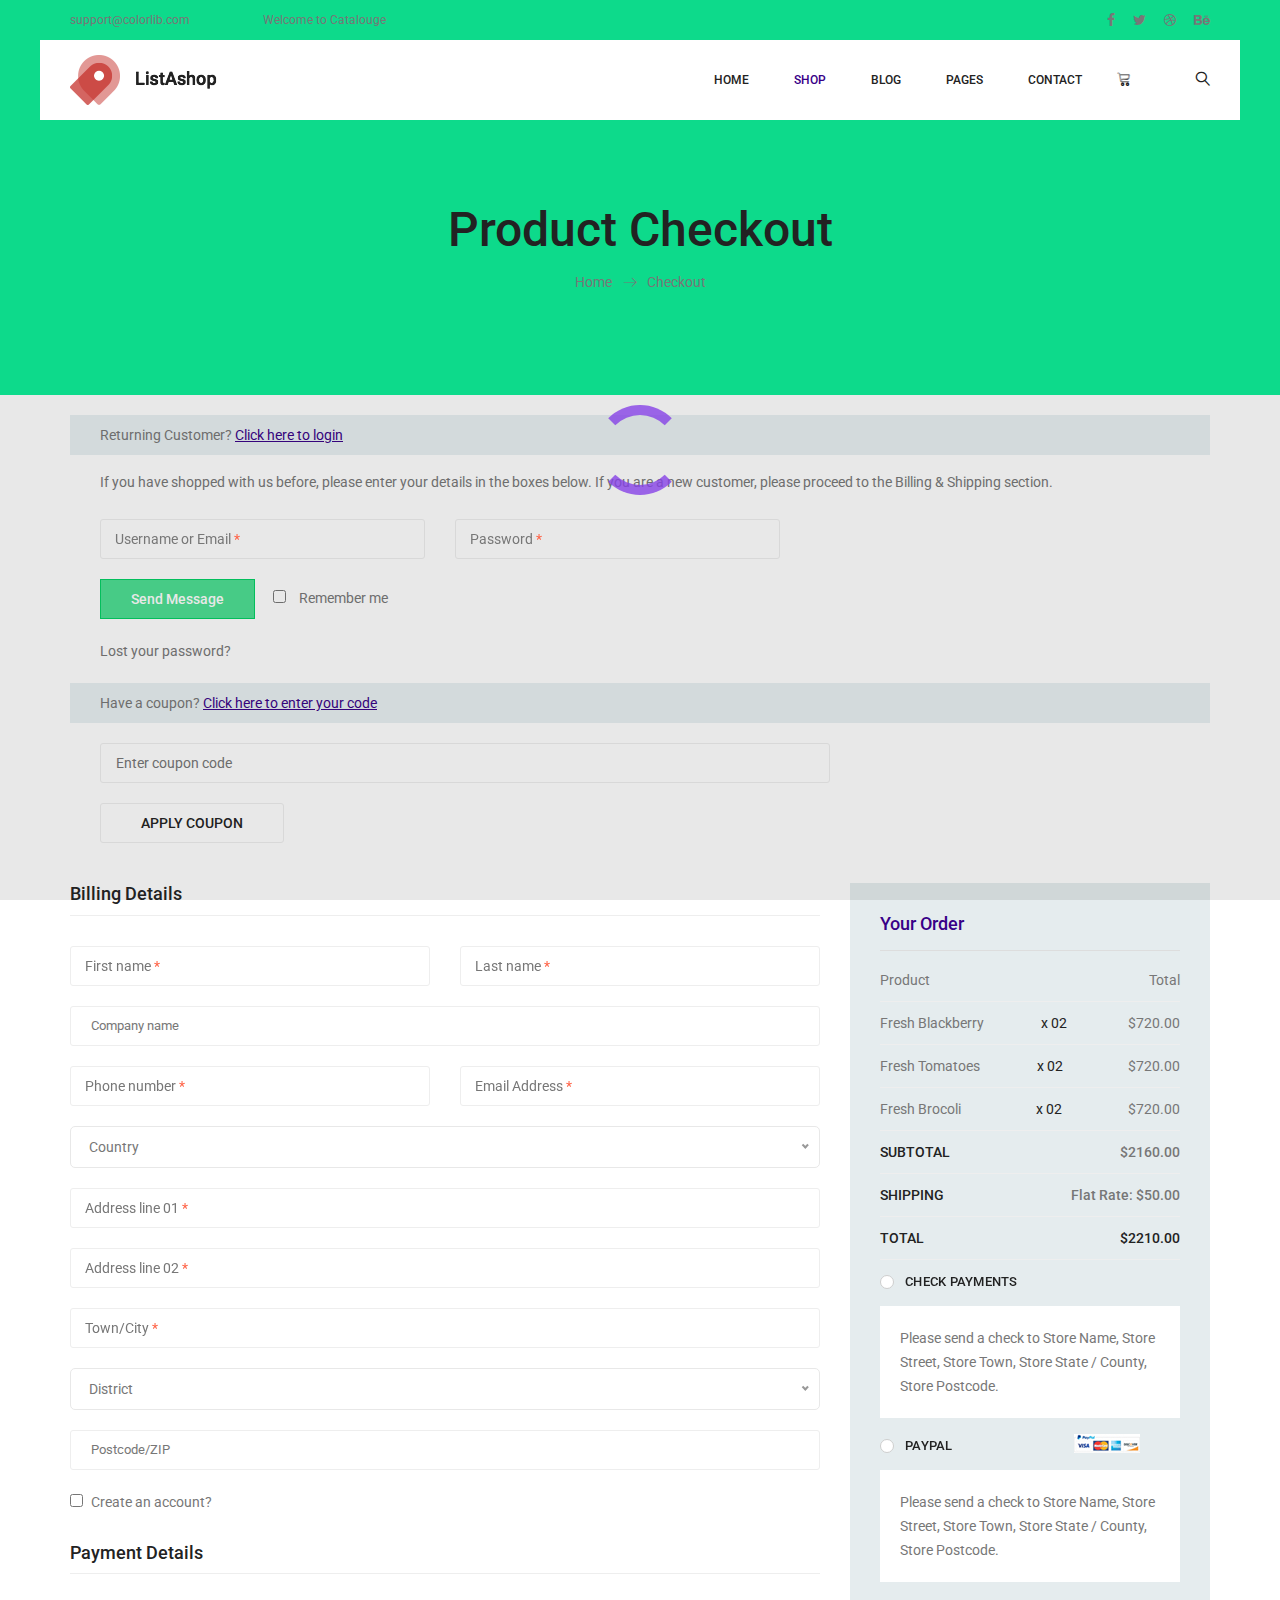
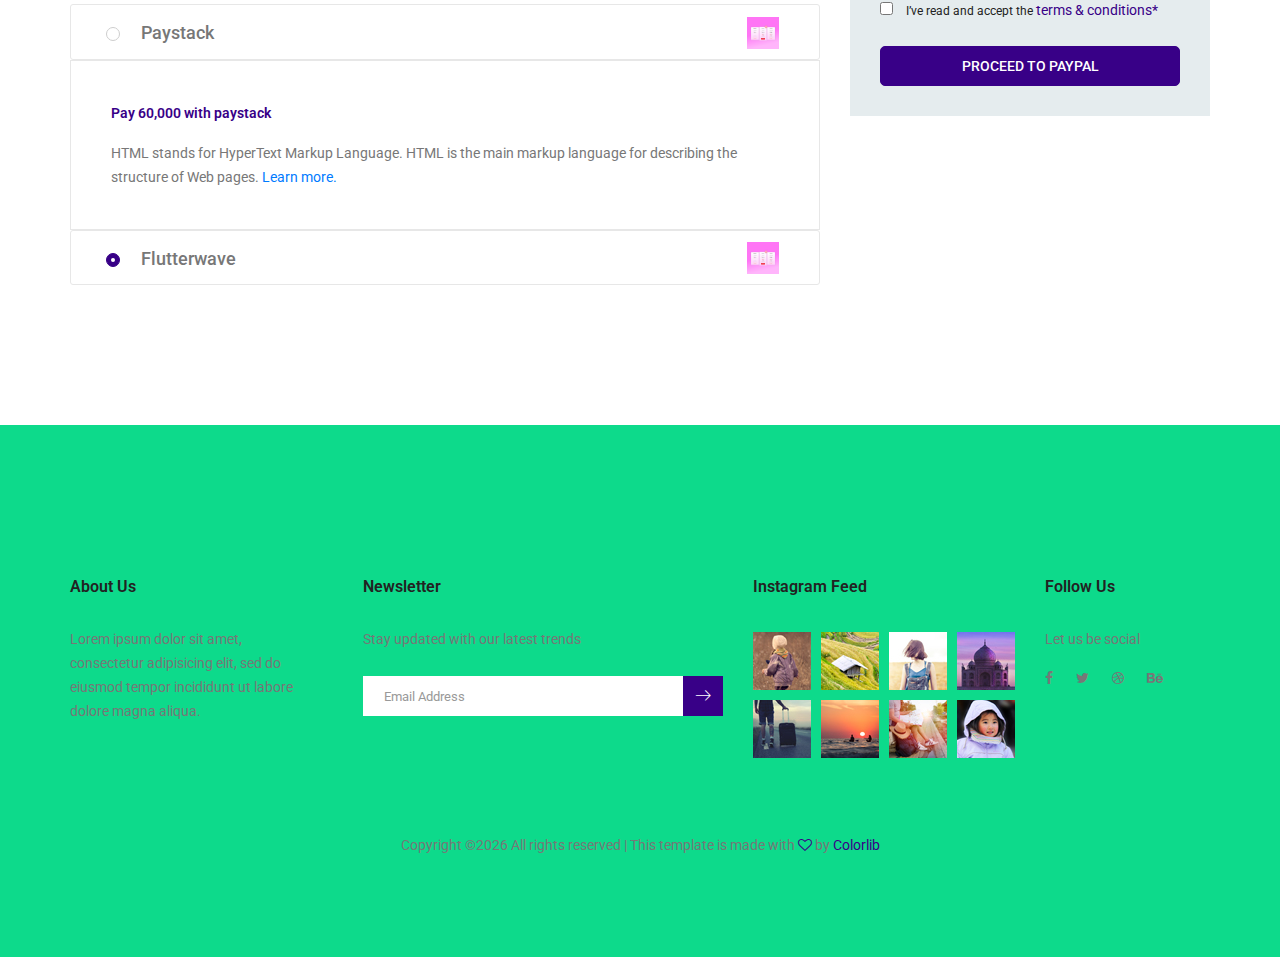
==== checkout.html @ 0b6298f5 "First commit" ====
<!doctype html>
<html lang="en">
    <head>
        <!-- Required meta tags -->
        <meta charset="utf-8">
        <meta name="viewport" content="width=device-width, initial-scale=1, shrink-to-fit=no">
        <link rel="icon" href="img/favicon.png" type="image/png">
        <title>ListAshop</title>
        <!-- Bootstrap CSS -->
        <link rel="stylesheet" href="css/bootstrap.css">
        <link rel="stylesheet" href="vendors/linericon/style.css">
        <link rel="stylesheet" href="css/font-awesome.min.css">
        <link rel="stylesheet" href="vendors/owl-carousel/owl.carousel.min.css">
        <link rel="stylesheet" href="vendors/lightbox/simpleLightbox.css">
        <link rel="stylesheet" href="vendors/nice-select/css/nice-select.css">
        <link rel="stylesheet" href="vendors/animate-css/animate.css">
        <link rel="stylesheet" href="vendors/jquery-ui/jquery-ui.css"> 
        <!-- main css -->
        <link rel="stylesheet" href="css/style.css">
		<link rel="stylesheet" href="css/responsive.css">
		<link rel="stylesheet" href="css/custom.css">
		<link rel="stylesheet" href="css/ring.css">
    </head>
    <body>
        
        <!--================Header Menu Area =================-->
        <header class="header_area">
           	<div class="top_menu row m0">
           		<div class="container">
					<div class="float-left">
						<a href="mailto:support@colorlib.com">support@colorlib.com</a>
						<a href="#">Welcome to Catalouge</a>
					</div>
					<div class="float-right">
						<ul class="header_social">
							<li><a href="#"><i class="fa fa-facebook"></i></a></li>
							<li><a href="#"><i class="fa fa-twitter"></i></a></li>
							<li><a href="#"><i class="fa fa-dribbble"></i></a></li>
							<li><a href="#"><i class="fa fa-behance"></i></a></li>
						</ul>
					</div>
           		</div>	
           	</div>	
            <div class="main_menu">
            	<nav class="navbar navbar-expand-lg navbar-light main_box">
					<div class="container">
						<!-- Brand and toggle get grouped for better mobile display -->
						<a class="navbar-brand logo_h" href="index.html"><img src="img/logo.png" alt=""></a>
						<button class="navbar-toggler" type="button" data-toggle="collapse" data-target="#navbarSupportedContent" aria-controls="navbarSupportedContent" aria-expanded="false" aria-label="Toggle navigation">
							<span class="icon-bar"></span>
							<span class="icon-bar"></span>
							<span class="icon-bar"></span>
						</button>
						<!-- Collect the nav links, forms, and other content for toggling -->
						<div class="collapse navbar-collapse offset" id="navbarSupportedContent">
							<ul class="nav navbar-nav menu_nav ml-auto">
								<li class="nav-item"><a class="nav-link" href="index.html">Home</a></li> 
								<li class="nav-item submenu dropdown active">
									<a href="#" class="nav-link dropdown-toggle" data-toggle="dropdown" role="button" aria-haspopup="true" aria-expanded="false">Shop</a>
									<ul class="dropdown-menu">
										<li class="nav-item"><a class="nav-link" href="category.html">Shop Category</a>
										<li class="nav-item"><a class="nav-link" href="single-product.html">Product Details</a>
										<li class="nav-item"><a class="nav-link" href="checkout.html">Product Checkout</a>
										<li class="nav-item"><a class="nav-link" href="cart.html">Shopping Cart</a></li>
										<li class="nav-item"><a class="nav-link" href="confirmation.html">Confirmation</a></li>
									</ul>
								</li> 
								<li class="nav-item submenu dropdown">
									<a href="#" class="nav-link dropdown-toggle" data-toggle="dropdown" role="button" aria-haspopup="true" aria-expanded="false">Blog</a>
									<ul class="dropdown-menu">
										<li class="nav-item"><a class="nav-link" href="blog.html">Blog</a></li>
										<li class="nav-item"><a class="nav-link" href="single-blog.html">Blog Details</a></li>
									</ul>
								</li> 
								<li class="nav-item submenu dropdown">
									<a href="#" class="nav-link dropdown-toggle" data-toggle="dropdown" role="button" aria-haspopup="true" aria-expanded="false">Pages</a>
									<ul class="dropdown-menu">
										<li class="nav-item"><a class="nav-link" href="login.html">Login</a>
										<li class="nav-item"><a class="nav-link" href="tracking.html">Tracking</a>
										<li class="nav-item"><a class="nav-link" href="elements.html">Elements</a></li>
									</ul>
								</li> 
								<li class="nav-item"><a class="nav-link" href="contact.html">Contact</a></li>
							</ul>
							<ul class="nav navbar-nav navbar-right">
								<li class="nav-item"><a href="#" class="cart"><i class="lnr lnr lnr-cart"></i></a></li>
								<li class="nav-item"><a href="#" class="search"><i class="lnr lnr-magnifier"></i></a></li>
							</ul>
						</div> 
					</div>
            	</nav>
            </div>
        </header>
        <!--================Header Menu Area =================-->
        
        <!--================Home Banner Area =================-->
        <section class="banner_area banner_edit">
            <div class="banner_inner d-flex align-items-center">
				<div class="container">
					<div class="banner_content text-center">
						<h2>Product Checkout</h2>
						<div class="page_link">
							<a href="index.html">Home</a>
							<a href="checkout.html">Checkout</a>
						</div>
					</div>
				</div>
            </div>
        </section>
        <!--================End Home Banner Area =================-->
        
        <!--================Checkout Area =================-->
        <section class="checkout_area p_120">
        	<div class="container">
        		<div class="returning_customer">
        			<div class="check_title">
        				<h2>Returning Customer? <a href="#">Click here to login</a></h2>
        			</div>
        			<p>If you have shopped with us before, please enter your details in the boxes below. If you are a new customer, please proceed to the Billing & Shipping section.</p>
        			<form class="row contact_form" action="#" method="post" novalidate="novalidate">
						<div class="col-md-6 form-group p_star">
							<input type="text" class="form-control" id="name" name="name">
							<span class="placeholder" data-placeholder="Username or Email"></span>
						</div>
						<div class="col-md-6 form-group p_star">
							<input type="password" class="form-control" id="password" name="password">
							<span class="placeholder" data-placeholder="Password"></span>
						</div>
						<div class="col-md-12 form-group">
							<button type="submit" value="submit" class="btn submit_btn">Send Message</button>
							<div class="creat_account">
								<input type="checkbox" id="f-option" name="selector">
								<label for="f-option">Remember me</label>
							</div>
							<a class="lost_pass" href="#">Lost your password?</a>
						</div>
					</form>
        		</div>
        		<div class="cupon_area">
        			<div class="check_title">
        				<h2>Have a coupon? <a href="#">Click here to enter your code</a></h2>
        			</div>
        			<input type="text" placeholder="Enter coupon code">
        			<a class="tp_btn" href="#">Apply Coupon</a>
        		</div>
        		<div class="billing_details">
        			<div class="row">
        				<div class="col-lg-8">
        					<h3>Billing Details</h3>
        					<form class="row contact_form" action="#" method="post" novalidate="novalidate">
								<div class="col-md-6 form-group p_star">
									<input type="text" class="form-control" id="first" name="name">
									<span class="placeholder" data-placeholder="First name"></span>
								</div>
								<div class="col-md-6 form-group p_star">
									<input type="text" class="form-control" id="last" name="name">
									<span class="placeholder" data-placeholder="Last name"></span>
								</div>
								<div class="col-md-12 form-group">
									<input type="text" class="form-control" id="company" name="company" placeholder="Company name">
								</div>
								<div class="col-md-6 form-group p_star">
									<input type="text" class="form-control" id="number" name="number">
									<span class="placeholder" data-placeholder="Phone number"></span>
								</div>
								<div class="col-md-6 form-group p_star">
									<input type="text" class="form-control" id="email" name="compemailany">
									<span class="placeholder" data-placeholder="Email Address"></span>
								</div>
								<div class="col-md-12 form-group p_star">
									<select class="country_select">
										<option value="1">Country</option>
										<option value="2">Country</option>
										<option value="4">Country</option>
									</select>
								</div>
								<div class="col-md-12 form-group p_star">
									<input type="text" class="form-control" id="add1" name="add1">
									<span class="placeholder" data-placeholder="Address line 01"></span>
								</div>
								<div class="col-md-12 form-group p_star">
									<input type="text" class="form-control" id="add2" name="add2">
									<span class="placeholder" data-placeholder="Address line 02"></span>
								</div>
								<div class="col-md-12 form-group p_star">
									<input type="text" class="form-control" id="city" name="city">
									<span class="placeholder" data-placeholder="Town/City"></span>
								</div>
								<div class="col-md-12 form-group p_star">
									<select class="country_select">
										<option value="1">District</option>
										<option value="2">District</option>
										<option value="4">District</option>
									</select>
								</div>
								<div class="col-md-12 form-group">
									<input type="text" class="form-control" id="zip" name="zip" placeholder="Postcode/ZIP">
								</div>
								<div class="col-md-12 form-group">
									<div class="creat_account">
										<input type="checkbox" id="f-option2" name="selector">
										<label for="f-option2">Create an account?</label>
									</div>
								</div>

								<div class="col-md-12 form-group panel-group" id="accordion">
									<div class="panel panel-default">
										<h3>Payment Details</h3>
										<div class="panel-heading">
											<h4 class="panel-title payment_item radio-lab">
												<label for='pay1' style='width: 350px;' class="radion_btn">
													<input class="active radio-lab" type='radio' id='pay1' name='payoption' value='paystack' required />
													<span class="radio-lab">Paystack</span>
													<a data-toggle="collapse" data-parent="#accordion" href="#collapseOne"></a>
													<div class="check"></div>
												</label>
											</h4>
											<img src="img/payimage.png" alt="paystack logo" class="paylogo float-right">
										</div>
										<div id="collapseOne" class="panel-collapse collapse-show body-el">
											<div class="panel-body body-con">
												<p class="body-p">Pay 60,000 with paystack</p>
												<p>HTML stands for HyperText Markup Language. HTML is the main markup language for describing the structure of Web pages. <a href="http://www.tutorialrepublic.com/html-tutorial/" target="_blank">Learn more.</a></p>
											</div>
										</div>
									</div>
									<div class="panel panel-default">
										<div class="panel-heading">
											<h4 class="panel-title payment_item radio-lab">
												<label for='pay2' style='width: 350px;' class="radion_btn">
													<input type='radio' id='pay2' name='payoption' value='flutterwave' required checked/>
													<span class="radio-lab">Flutterwave</span>
													<a data-toggle="collapse" data-parent="#accordion" href="#collapseTwo"></a>
													<div class="check"></div>
												</label>
											</h4>
											<img src="img/payimage.png" alt="paystack logo" class="paylogo float-right">
										</div>
										<div id="collapseTwo" class="panel-collapse collapse body-el">
											<div class="panel-body body-con">
												<p class="body-p">Pay 60,000 with flutterwave</p>
												<p>Bootstrap is a powerful front-end framework for faster and easier web development. It is a collection of CSS and HTML conventions. <a href="http://www.tutorialrepublic.com/twitter-bootstrap-tutorial/" target="_blank">Learn more.</a></p>
											</div>
										</div>
									</div>
								</div>
							</form>
        				</div>
        				<div class="col-lg-4">
        					<div class="order_box">
        						<h2>Your Order</h2>
        						<ul class="list">
        							<li><a href="#">Product <span>Total</span></a></li>
        							<li><a href="#">Fresh Blackberry <span class="middle">x 02</span> <span class="last">$720.00</span></a></li>
        							<li><a href="#">Fresh Tomatoes <span class="middle">x 02</span> <span class="last">$720.00</span></a></li>
        							<li><a href="#">Fresh Brocoli <span class="middle">x 02</span> <span class="last">$720.00</span></a></li>
        						</ul>
        						<ul class="list list_2">
        							<li><a href="#">Subtotal <span>$2160.00</span></a></li>
        							<li><a href="#">Shipping <span>Flat rate: $50.00</span></a></li>
        							<li><a href="#">Total <span>$2210.00</span></a></li>
        						</ul>
        						<div class="payment_item">
        							<div class="radion_btn">
										<input type="radio" id="f-option5" name="selector">
										<label for="f-option5">Check payments</label>
										<div class="check"></div>
        							</div>
        							<p>Please send a check to Store Name, Store Street, Store Town, Store State / County, Store Postcode.</p>
        						</div>
        						<div class="payment_item active">
        							<div class="radion_btn">
										<input type="radio" id="f-option6" name="selector">
										<label for="f-option6">Paypal </label>
										<img src="img/product/single-product/card.jpg" alt="">
										<div class="check"></div>
        							</div>
        							<p>Please send a check to Store Name, Store Street, Store Town, Store State / County, Store Postcode.</p>
        						</div>
        						<div class="creat_account">
									<input type="checkbox" id="f-option4" name="selector">
									<label for="f-option4">I’ve read and accept the </label>
									<a href="#">terms & conditions*</a>
								</div>
       							<a class="main_btn" href="#">Proceed to Paypal</a>
        					</div>
        				</div>
        			</div>
        		</div>
        	</div>
        </section>
		<!--================End Checkout Area =================-->
		
		<!--================Start Loader Ring=================-->
		<div class="pre-loader">
			<div class="loader"></div>
		</div>
		<!--================End Loader Ring=================-->
        
        <!--================ start footer Area  =================-->	
        <footer class="footer-area banner_edit">
            <div class="container">
                <div class="row">
                    <div class="col-lg-3  col-md-6 col-sm-6">
                        <div class="single-footer-widget">
                            <h6 class="footer_title">About Us</h6>
                            <p>Lorem ipsum dolor sit amet, consectetur adipisicing elit, sed do eiusmod tempor incididunt ut labore dolore magna aliqua.</p>
                        </div>
                    </div>
                    <div class="col-lg-4 col-md-6 col-sm-6">
                        <div class="single-footer-widget">
                            <h6 class="footer_title">Newsletter</h6>
                            <p>Stay updated with our latest trends</p>		
                            <div id="mc_embed_signup">
                                <form target="_blank" action="https://spondonit.us12.list-manage.com/subscribe/post?u=1462626880ade1ac87bd9c93a&amp;id=92a4423d01" method="get" class="subscribe_form relative">
                                    <div class="input-group d-flex flex-row">
                                        <input name="EMAIL" placeholder="Email Address" onfocus="this.placeholder = ''" onblur="this.placeholder = 'Email Address '" required="" type="email">
                                        <button class="btn sub-btn"><span class="lnr lnr-arrow-right"></span></button>		
                                    </div>									
                                    <div class="mt-10 info"></div>
                                </form>
                            </div>
                        </div>
                    </div>
                    <div class="col-lg-3 col-md-6 col-sm-6">
                        <div class="single-footer-widget instafeed">
                            <h6 class="footer_title">Instagram Feed</h6>
                            <ul class="list instafeed d-flex flex-wrap">
                                <li><img src="img/instagram/Image-01.jpg" alt=""></li>
                                <li><img src="img/instagram/Image-02.jpg" alt=""></li>
                                <li><img src="img/instagram/Image-03.jpg" alt=""></li>
                                <li><img src="img/instagram/Image-04.jpg" alt=""></li>
                                <li><img src="img/instagram/Image-05.jpg" alt=""></li>
                                <li><img src="img/instagram/Image-06.jpg" alt=""></li>
                                <li><img src="img/instagram/Image-07.jpg" alt=""></li>
                                <li><img src="img/instagram/Image-08.jpg" alt=""></li>
                            </ul>
                        </div>
                    </div>	
                    <div class="col-lg-2 col-md-6 col-sm-6">
                        <div class="single-footer-widget f_social_wd">
                            <h6 class="footer_title">Follow Us</h6>
                            <p>Let us be social</p>
                            <div class="f_social">
                            	<a href="#"><i class="fa fa-facebook"></i></a>
								<a href="#"><i class="fa fa-twitter"></i></a>
								<a href="#"><i class="fa fa-dribbble"></i></a>
								<a href="#"><i class="fa fa-behance"></i></a>
                            </div>
                        </div>
                    </div>						
                </div>
                <div class="row footer-bottom d-flex justify-content-between align-items-center">
                    <p class="col-lg-12 footer-text text-center"><!-- Link back to Colorlib can't be removed. Template is licensed under CC BY 3.0. -->
Copyright &copy;<script>document.write(new Date().getFullYear());</script> All rights reserved | This template is made with <i class="fa fa-heart-o" aria-hidden="true"></i> by <a href="https://colorlib.com" target="_blank">Colorlib</a>
<!-- Link back to Colorlib can't be removed. Template is licensed under CC BY 3.0. --></p>
                </div>
            </div>
        </footer>
		<!--================ End footer Area  =================-->
        
        
        
        
        <!-- Optional JavaScript -->
        <!-- jQuery first, then Popper.js, then Bootstrap JS -->
        <script src="js/jquery-3.2.1.min.js"></script>
        <script src="js/popper.js"></script>
        <script src="js/bootstrap.min.js"></script>
        <script src="js/stellar.js"></script>
        <script src="vendors/lightbox/simpleLightbox.min.js"></script>
        <script src="vendors/nice-select/js/jquery.nice-select.min.js"></script>
        <script src="vendors/isotope/imagesloaded.pkgd.min.js"></script>
        <script src="vendors/isotope/isotope-min.js"></script>
        <script src="vendors/owl-carousel/owl.carousel.min.js"></script>
        <script src="js/jquery.ajaxchimp.min.js"></script>
        <script src="js/mail-script.js"></script>
        <script src="vendors/jquery-ui/jquery-ui.js"></script>
        <script src="vendors/counter-up/jquery.waypoints.min.js"></script>
        <script src="vendors/counter-up/jquery.counterup.js"></script>
		<script src="js/theme.js"></script>
		<script src="js/accord.js"></script>
    </body>
</html>
---- vendors/linericon/style.css ----
@font-face {
	font-family: 'Linearicons-Free';
	src:url('fonts/Linearicons-Free.eot?w118d');
	src:url('fonts/Linearicons-Free.eot?#iefixw118d') format('embedded-opentype'),
		url('fonts/Linearicons-Free.woff2?w118d') format('woff2'),
		url('fonts/Linearicons-Free.woff?w118d') format('woff'),
		url('fonts/Linearicons-Free.ttf?w118d') format('truetype'),
		url('fonts/Linearicons-Free.svg?w118d#Linearicons-Free') format('svg');
	font-weight: normal;
	font-style: normal;
}

.lnr {
	font-family: 'Linearicons-Free';
	speak: none;
	font-style: normal;
	font-weight: normal;
	font-variant: normal;
	text-transform: none;
	line-height: 1;

	/* Better Font Rendering =========== */
	-webkit-font-smoothing: antialiased;
	-moz-osx-font-smoothing: grayscale;
}

.lnr-home:before {
	content: "\e800";
}
.lnr-apartment:before {
	content: "\e801";
}
.lnr-pencil:before {
	content: "\e802";
}
.lnr-magic-wand:before {
	content: "\e803";
}
.lnr-drop:before {
	content: "\e804";
}
.lnr-lighter:before {
	content: "\e805";
}
.lnr-poop:before {
	content: "\e806";
}
.lnr-sun:before {
	content: "\e807";
}
.lnr-moon:before {
	content: "\e808";
}
.lnr-cloud:before {
	content: "\e809";
}
.lnr-cloud-upload:before {
	content: "\e80a";
}
.lnr-cloud-download:before {
	content: "\e80b";
}
.lnr-cloud-sync:before {
	content: "\e80c";
}
.lnr-cloud-check:before {
	content: "\e80d";
}
.lnr-database:before {
	content: "\e80e";
}
.lnr-lock:before {
	content: "\e80f";
}
.lnr-cog:before {
	content: "\e810";
}
.lnr-trash:before {
	content: "\e811";
}
.lnr-dice:before {
	content: "\e812";
}
.lnr-heart:before {
	content: "\e813";
}
.lnr-star:before {
	content: "\e814";
}
.lnr-star-half:before {
	content: "\e815";
}
.lnr-star-empty:before {
	content: "\e816";
}
.lnr-flag:before {
	content: "\e817";
}
.lnr-envelope:before {
	content: "\e818";
}
.lnr-paperclip:before {
	content: "\e819";
}
.lnr-inbox:before {
	content: "\e81a";
}
.lnr-eye:before {
	content: "\e81b";
}
.lnr-printer:before {
	content: "\e81c";
}
.lnr-file-empty:before {
	content: "\e81d";
}
.lnr-file-add:before {
	content: "\e81e";
}
.lnr-enter:before {
	content: "\e81f";
}
.lnr-exit:before {
	content: "\e820";
}
.lnr-graduation-hat:before {
	content: "\e821";
}
.lnr-license:before {
	content: "\e822";
}
.lnr-music-note:before {
	content: "\e823";
}
.lnr-film-play:before {
	content: "\e824";
}
.lnr-camera-video:before {
	content: "\e825";
}
.lnr-camera:before {
	content: "\e826";
}
.lnr-picture:before {
	content: "\e827";
}
.lnr-book:before {
	content: "\e828";
}
.lnr-bookmark:before {
	content: "\e829";
}
.lnr-user:before {
	content: "\e82a";
}
.lnr-users:before {
	content: "\e82b";
}
.lnr-shirt:before {
	content: "\e82c";
}
.lnr-store:before {
	content: "\e82d";
}
.lnr-cart:before {
	content: "\e82e";
}
.lnr-tag:before {
	content: "\e82f";
}
.lnr-phone-handset:before {
	content: "\e830";
}
.lnr-phone:before {
	content: "\e831";
}
.lnr-pushpin:before {
	content: "\e832";
}
.lnr-map-marker:before {
	content: "\e833";
}
.lnr-map:before {
	content: "\e834";
}
.lnr-location:before {
	content: "\e835";
}
.lnr-calendar-full:before {
	content: "\e836";
}
.lnr-keyboard:before {
	content: "\e837";
}
.lnr-spell-check:before {
	content: "\e838";
}
.lnr-screen:before {
	content: "\e839";
}
.lnr-smartphone:before {
	content: "\e83a";
}
.lnr-tablet:before {
	content: "\e83b";
}
.lnr-laptop:before {
	content: "\e83c";
}
.lnr-laptop-phone:before {
	content: "\e83d";
}
.lnr-power-switch:before {
	content: "\e83e";
}
.lnr-bubble:before {
	content: "\e83f";
}
.lnr-heart-pulse:before {
	content: "\e840";
}
.lnr-construction:before {
	content: "\e841";
}
.lnr-pie-chart:before {
	content: "\e842";
}
.lnr-chart-bars:before {
	content: "\e843";
}
.lnr-gift:before {
	content: "\e844";
}
.lnr-diamond:before {
	content: "\e845";
}
.lnr-linearicons:before {
	content: "\e846";
}
.lnr-dinner:before {
	content: "\e847";
}
.lnr-coffee-cup:before {
	content: "\e848";
}
.lnr-leaf:before {
	content: "\e849";
}
.lnr-paw:before {
	content: "\e84a";
}
.lnr-rocket:before {
	content: "\e84b";
}
.lnr-briefcase:before {
	content: "\e84c";
}
.lnr-bus:before {
	content: "\e84d";
}
.lnr-car:before {
	content: "\e84e";
}
.lnr-train:before {
	content: "\e84f";
}
.lnr-bicycle:before {
	content: "\e850";
}
.lnr-wheelchair:before {
	content: "\e851";
}
.lnr-select:before {
	content: "\e852";
}
.lnr-earth:before {
	content: "\e853";
}
.lnr-smile:before {
	content: "\e854";
}
.lnr-sad:before {
	content: "\e855";
}
.lnr-neutral:before {
	content: "\e856";
}
.lnr-mustache:before {
	content: "\e857";
}
.lnr-alarm:before {
	content: "\e858";
}
.lnr-bullhorn:before {
	content: "\e859";
}
.lnr-volume-high:before {
	content: "\e85a";
}
.lnr-volume-medium:before {
	content: "\e85b";
}
.lnr-volume-low:before {
	content: "\e85c";
}
.lnr-volume:before {
	content: "\e85d";
}
.lnr-mic:before {
	content: "\e85e";
}
.lnr-hourglass:before {
	content: "\e85f";
}
.lnr-undo:before {
	content: "\e860";
}
.lnr-redo:before {
	content: "\e861";
}
.lnr-sync:before {
	content: "\e862";
}
.lnr-history:before {
	content: "\e863";
}
.lnr-clock:before {
	content: "\e864";
}
.lnr-download:before {
	content: "\e865";
}
.lnr-upload:before {
	content: "\e866";
}
.lnr-enter-down:before {
	content: "\e867";
}
.lnr-exit-up:before {
	content: "\e868";
}
.lnr-bug:before {
	content: "\e869";
}
.lnr-code:before {
	content: "\e86a";
}
.lnr-link:before {
	content: "\e86b";
}
.lnr-unlink:before {
	content: "\e86c";
}
.lnr-thumbs-up:before {
	content: "\e86d";
}
.lnr-thumbs-down:before {
	content: "\e86e";
}
.lnr-magnifier:before {
	content: "\e86f";
}
.lnr-cross:before {
	content: "\e870";
}
.lnr-menu:before {
	content: "\e871";
}
.lnr-list:before {
	content: "\e872";
}
.lnr-chevron-up:before {
	content: "\e873";
}
.lnr-chevron-down:before {
	content: "\e874";
}
.lnr-chevron-left:before {
	content: "\e875";
}
.lnr-chevron-right:before {
	content: "\e876";
}
.lnr-arrow-up:before {
	content: "\e877";
}
.lnr-arrow-down:before {
	content: "\e878";
}
.lnr-arrow-left:before {
	content: "\e879";
}
.lnr-arrow-right:before {
	content: "\e87a";
}
.lnr-move:before {
	content: "\e87b";
}
.lnr-warning:before {
	content: "\e87c";
}
.lnr-question-circle:before {
	content: "\e87d";
}
.lnr-menu-circle:before {
	content: "\e87e";
}
.lnr-checkmark-circle:before {
	content: "\e87f";
}
.lnr-cross-circle:before {
	content: "\e880";
}
.lnr-plus-circle:before {
	content: "\e881";
}
.lnr-circle-minus:before {
	content: "\e882";
}
.lnr-arrow-up-circle:before {
	content: "\e883";
}
.lnr-arrow-down-circle:before {
	content: "\e884";
}
.lnr-arrow-left-circle:before {
	content: "\e885";
}
.lnr-arrow-right-circle:before {
	content: "\e886";
}
.lnr-chevron-up-circle:before {
	content: "\e887";
}
.lnr-chevron-down-circle:before {
	content: "\e888";
}
.lnr-chevron-left-circle:before {
	content: "\e889";
}
.lnr-chevron-right-circle:before {
	content: "\e88a";
}
.lnr-crop:before {
	content: "\e88b";
}
.lnr-frame-expand:before {
	content: "\e88c";
}
.lnr-frame-contract:before {
	content: "\e88d";
}
.lnr-layers:before {
	content: "\e88e";
}
.lnr-funnel:before {
	content: "\e88f";
}
.lnr-text-format:before {
	content: "\e890";
}
.lnr-text-format-remove:before {
	content: "\e891";
}
.lnr-text-size:before {
	content: "\e892";
}
.lnr-bold:before {
	content: "\e893";
}
.lnr-italic:before {
	content: "\e894";
}
.lnr-underline:before {
	content: "\e895";
}
.lnr-strikethrough:before {
	content: "\e896";
}
.lnr-highlight:before {
	content: "\e897";
}
.lnr-text-align-left:before {
	content: "\e898";
}
.lnr-text-align-center:before {
	content: "\e899";
}
.lnr-text-align-right:before {
	content: "\e89a";
}
.lnr-text-align-justify:before {
	content: "\e89b";
}
.lnr-line-spacing:before {
	content: "\e89c";
}
.lnr-indent-increase:before {
	content: "\e89d";
}
.lnr-indent-decrease:before {
	content: "\e89e";
}
.lnr-pilcrow:before {
	content: "\e89f";
}
.lnr-direction-ltr:before {
	content: "\e8a0";
}
.lnr-direction-rtl:before {
	content: "\e8a1";
}
.lnr-page-break:before {
	content: "\e8a2";
}
.lnr-sort-alpha-asc:before {
	content: "\e8a3";
}
.lnr-sort-amount-asc:before {
	content: "\e8a4";
}
.lnr-hand:before {
	content: "\e8a5";
}
.lnr-pointer-up:before {
	content: "\e8a6";
}
.lnr-pointer-right:before {
	content: "\e8a7";
}
.lnr-pointer-down:before {
	content: "\e8a8";
}
.lnr-pointer-left:before {
	content: "\e8a9";
}
---- vendors/lightbox/simpleLightbox.css ----
.slbOverlay, .slbWrapOuter, .slbWrap {
  position: fixed;
  top: 0;
  right: 0;
  bottom: 0;
  left: 0;
}

.slbOverlay {
  overflow: hidden;
  z-index: 2000;
  background-color: #000;
  opacity: 0.7;
  filter: alpha(opacity=70);
  -webkit-animation: slbOverlay 0.5s;
  -moz-animation: slbOverlay 0.5s;
  animation: slbOverlay 0.5s;
}

.slbWrapOuter {
  overflow-x: hidden;
  overflow-y: auto;
  z-index: 2010;
}

.slbWrap {
  position: absolute;
  text-align: center;
}

.slbWrap:before {
  content: "";
  display: inline-block;
  height: 100%;
  vertical-align: middle;
}

.slbContentOuter {
  display: inline-block;
  vertical-align: middle;
  margin: 0px auto;
  padding: 0 1em;
  box-sizing: border-box;
  z-index: 2020;
  text-align: left;
  max-width: 100%;
}

.slbContentEl .slbContentOuter {
  padding: 5em 1em;
}

.slbContent {
  position: relative;
}

.slbContentEl .slbContent {
  -webkit-animation: slbEnter 0.3s;
  -moz-animation: slbEnter 0.3s;
  animation: slbEnter 0.3s;
  background-color: #fff;
  box-shadow: 0 0.2em 1em rgba(0, 0, 0, 0.4);
}

.slbImageWrap {
  -webkit-animation: slbEnter 0.3s;
  -moz-animation: slbEnter 0.3s;
  animation: slbEnter 0.3s;
  position: relative;
}

.slbImageWrap:after {
  content: "";
  position: absolute;
  left: 0;
  right: 0;
  top: 5em;
  bottom: 5em;
  display: block;
  z-index: -1;
  box-shadow: 0 0.2em 1em rgba(0, 0, 0, 0.6);
  background-color: #FFF;
}

.slbImage {
  width: auto;
  max-width: 100%;
  height: auto;
  display: block;
  line-height: 0;
  box-sizing: border-box;
  padding: 5em 0;
  margin: 0 auto;
}

.slbCaption {
  display: inline-block;
  max-width: 100%;
  overflow: hidden;
  text-overflow: ellipsis;
  white-space: nowrap;
  word-wrap: normal;
  font-size: 1.4em;
  position: absolute;
  left: 0;
  right: 0;
  bottom: 0;
  padding: 0.71429em 0;
  color: #fff;
  color: rgba(255, 255, 255, 0.7);
  text-align: center;
}

.slbCloseBtn, .slbArrow {
  margin: 0;
  padding: 0;
  border: 0;
  cursor: pointer;
  background: none;
}

.slbCloseBtn::-moz-focus-inner, .slbArrow::-moz-focus-inner {
  padding: 0;
  border: 0;
}

.slbCloseBtn:hover, .slbArrow:hover {
  opacity: 0.5;
}

.slbCloseBtn:active, .slbArrow:active {
  opacity: 0.8;
}

.slbCloseBtn {
  -webkit-animation: slbEnter 0.3s;
  -moz-animation: slbEnter 0.3s;
  animation: slbEnter 0.3s;
  font-size: 3em;
  width: 1.66667em;
  height: 1.66667em;
  line-height: 1.66667em;
  position: absolute;
  right: -0.33333em;
  top: 0;
  color: #fff;
  color: rgba(255, 255, 255, 0.7);
  text-align: center;
    outline: none;
    box-shadow: none;
}

.slbLoading .slbCloseBtn {
  display: none;
}

.slbLoadingText {
  font-size: 1.4em;
  color: #fff;
  color: rgba(255, 255, 255, 0.9);
}

.slbArrows {
  position: fixed;
  top: 50%;
  left: 0;
  right: 0;
}

.slbLoading .slbArrows {
  display: none;
}

.slbArrow {
  position: absolute;
  top: 50%;
  margin-top: -5em;
  width: 5em;
  height: 10em;
  opacity: 0.7;
  text-indent: -999em;
  overflow: hidden;
    outline: none;
    box-shadow: none;
}

.slbArrow:before {
  content: "";
  position: absolute;
  top: 50%;
  left: 50%;
  margin: -0.8em 0 0 -0.8em;
  border: 0.8em solid transparent;
}

.slbArrow.next {
  right: 0;
}

.slbArrow.next:before {
  border-left-color: #fff;
}

.slbArrow.prev {
  left: 0;
}

.slbArrow.prev:before {
  border-right-color: #fff;
}

.slbIframeCont {
  width: 80em;
  height: 0;
  overflow: hidden;
  padding-top: 56.25%;
  margin: 5em 0;
}

.slbIframe {
  position: absolute;
  top: 0;
  left: 0;
  width: 100%;
  height: 100%;
  box-shadow: 0 0.2em 1em rgba(0, 0, 0, 0.6);
  background: #000;
}

@-webkit-keyframes slbOverlay {
  from {
    opacity: 0;
  }
  to {
    opacity: 0.7;
  }
}

@-moz-keyframes slbOverlay {
  from {
    opacity: 0;
  }
  to {
    opacity: 0.7;
  }
}

@keyframes slbOverlay {
  from {
    opacity: 0;
  }
  to {
    opacity: 0.7;
  }
}

@-webkit-keyframes slbEnter {
  from {
    opacity: 0;
    -webkit-transform: translate3d(0, -1em, 0);
  }
  to {
    opacity: 1;
    -webkit-transform: translate3d(0, 0, 0);
  }
}

@-moz-keyframes slbEnter {
  from {
    opacity: 0;
    -moz-transform: translate3d(0, -1em, 0);
  }
  to {
    opacity: 1;
    -moz-transform: translate3d(0, 0, 0);
  }
}

@keyframes slbEnter {
  from {
    opacity: 0;
    -webkit-transform: translate3d(0, -1em, 0);
    -moz-transform: translate3d(0, -1em, 0);
    -ms-transform: translate3d(0, -1em, 0);
    -o-transform: translate3d(0, -1em, 0);
    transform: translate3d(0, -1em, 0);
  }
  to {
    opacity: 1;
    -webkit-transform: translate3d(0, 0, 0);
    -moz-transform: translate3d(0, 0, 0);
    -ms-transform: translate3d(0, 0, 0);
    -o-transform: translate3d(0, 0, 0);
    transform: translate3d(0, 0, 0);
  }
}
---- vendors/nice-select/css/nice-select.css ----
.nice-select {
  -webkit-tap-highlight-color: transparent;
  background-color: #fff;
  border-radius: 5px;
  border: solid 1px #e8e8e8;
  box-sizing: border-box;
  clear: both;
  cursor: pointer;
  display: block;
  float: left;
  font-family: inherit;
  font-size: 14px;
  font-weight: normal;
  height: 42px;
  line-height: 40px;
  outline: none;
  padding-left: 18px;
  padding-right: 30px;
  position: relative;
  text-align: left !important;
  -webkit-transition: all 0.2s ease-in-out;
  transition: all 0.2s ease-in-out;
  -webkit-user-select: none;
     -moz-user-select: none;
      -ms-user-select: none;
          user-select: none;
  white-space: nowrap;
  width: auto; }
  .nice-select:hover {
    border-color: #dbdbdb; }
  .nice-select:active, .nice-select.open, .nice-select:focus {
    border-color: #999; }
  .nice-select:after {
    border-bottom: 2px solid #999;
    border-right: 2px solid #999;
    content: '';
    display: block;
    height: 5px;
    margin-top: -4px;
    pointer-events: none;
    position: absolute;
    right: 12px;
    top: 50%;
    -webkit-transform-origin: 66% 66%;
        -ms-transform-origin: 66% 66%;
            transform-origin: 66% 66%;
    -webkit-transform: rotate(45deg);
        -ms-transform: rotate(45deg);
            transform: rotate(45deg);
    -webkit-transition: all 0.15s ease-in-out;
    transition: all 0.15s ease-in-out;
    width: 5px; }
  .nice-select.open:after {
    -webkit-transform: rotate(-135deg);
        -ms-transform: rotate(-135deg);
            transform: rotate(-135deg); }
  .nice-select.open .list {
    opacity: 1;
    pointer-events: auto;
    -webkit-transform: scale(1) translateY(0);
        -ms-transform: scale(1) translateY(0);
            transform: scale(1) translateY(0); }
  .nice-select.disabled {
    border-color: #ededed;
    color: #999;
    pointer-events: none; }
    .nice-select.disabled:after {
      border-color: #cccccc; }
  .nice-select.wide {
    width: 100%; }
    .nice-select.wide .list {
      left: 0 !important;
      right: 0 !important; }
  .nice-select.right {
    float: right; }
    .nice-select.right .list {
      left: auto;
      right: 0; }
  .nice-select.small {
    font-size: 12px;
    height: 36px;
    line-height: 34px; }
    .nice-select.small:after {
      height: 4px;
      width: 4px; }
    .nice-select.small .option {
      line-height: 34px;
      min-height: 34px; }
  .nice-select .list {
    background-color: #fff;
    border-radius: 5px;
    box-shadow: 0 0 0 1px rgba(68, 68, 68, 0.11);
    box-sizing: border-box;
    margin-top: 4px;
    opacity: 0;
    overflow: hidden;
    padding: 0;
    pointer-events: none;
    position: absolute;
    top: 100%;
    left: 0;
    -webkit-transform-origin: 50% 0;
        -ms-transform-origin: 50% 0;
            transform-origin: 50% 0;
    -webkit-transform: scale(0.75) translateY(-21px);
        -ms-transform: scale(0.75) translateY(-21px);
            transform: scale(0.75) translateY(-21px);
    -webkit-transition: all 0.2s cubic-bezier(0.5, 0, 0, 1.25), opacity 0.15s ease-out;
    transition: all 0.2s cubic-bezier(0.5, 0, 0, 1.25), opacity 0.15s ease-out;
    z-index: 9; }
    .nice-select .list:hover .option:not(:hover) {
      background-color: transparent !important; }
  .nice-select .option {
    cursor: pointer;
    font-weight: 400;
    line-height: 40px;
    list-style: none;
    min-height: 40px;
    outline: none;
    padding-left: 18px;
    padding-right: 29px;
    text-align: left;
    -webkit-transition: all 0.2s;
    transition: all 0.2s; }
    .nice-select .option:hover, .nice-select .option.focus, .nice-select .option.selected.focus {
      background-color: #f6f6f6; }
    .nice-select .option.selected {
      font-weight: bold; }
    .nice-select .option.disabled {
      background-color: transparent;
      color: #999;
      cursor: default; }

.no-csspointerevents .nice-select .list {
  display: none; }

.no-csspointerevents .nice-select.open .list {
  display: block; }
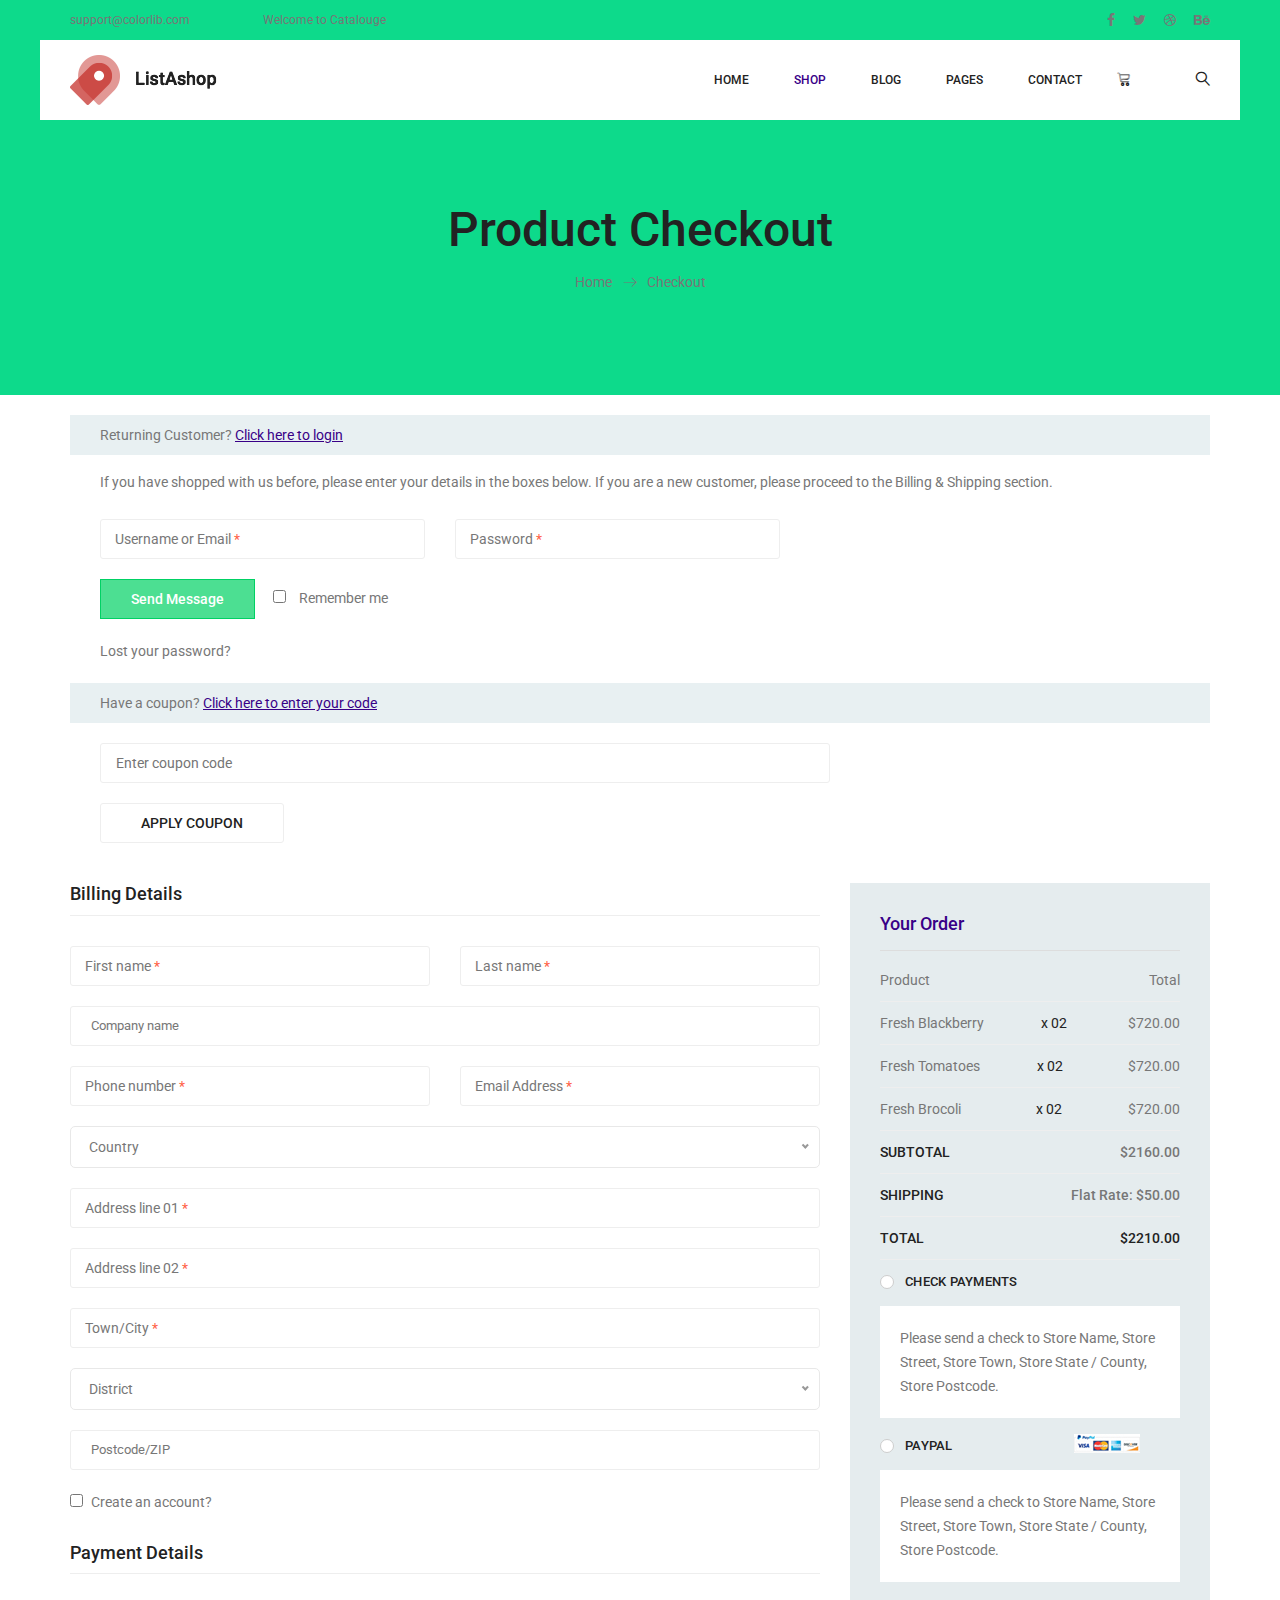
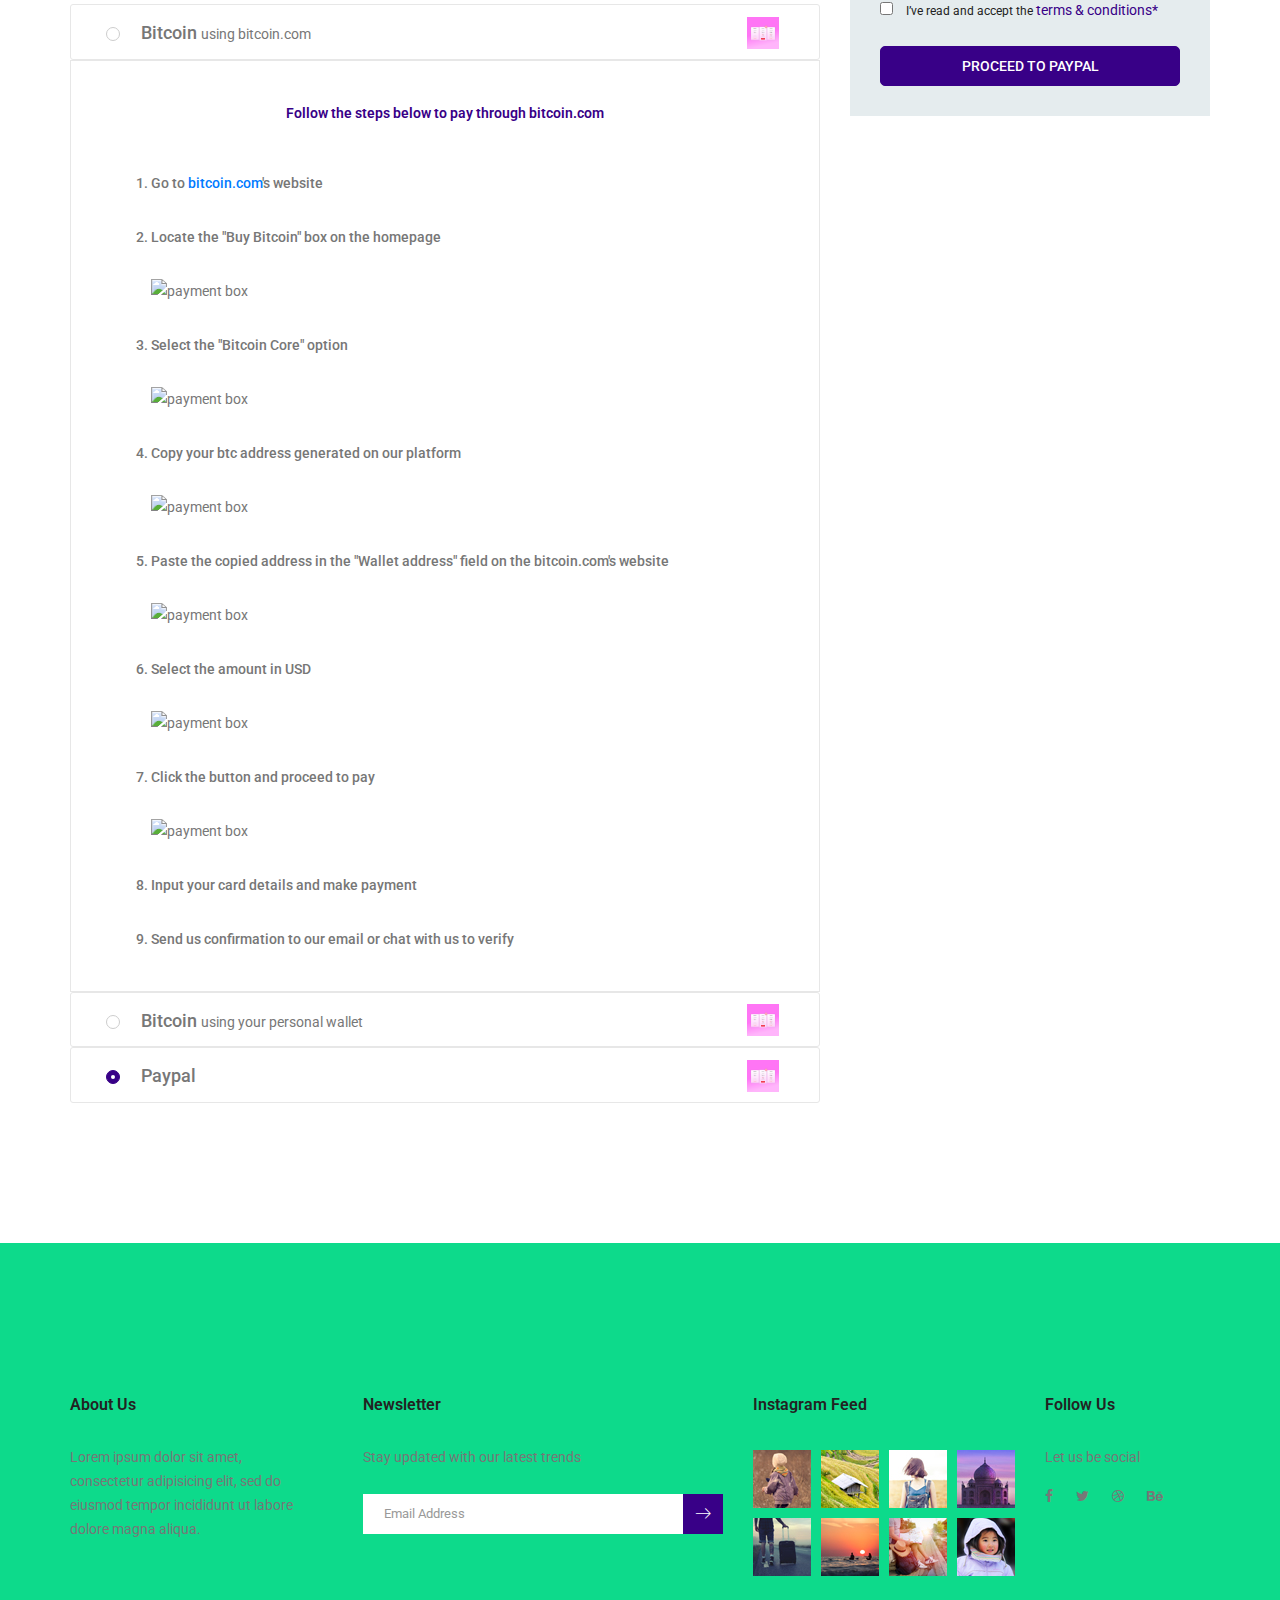
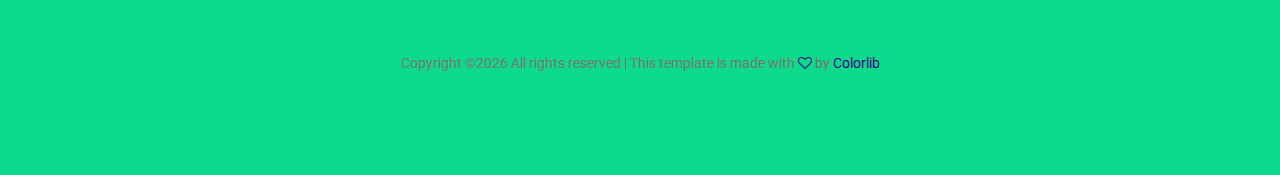
==== commit 0defe6f5: "Updated payment methods" ====
--- a/checkout.html
+++ b/checkout.html
@@ -209,37 +209,77 @@
 										<div class="panel-heading">
 											<h4 class="panel-title payment_item radio-lab">
 												<label for='pay1' style='width: 350px;' class="radion_btn">
-													<input class="active radio-lab" type='radio' id='pay1' name='payoption' value='paystack' required />
-													<span class="radio-lab">Paystack</span>
+													<input class="active radio-lab" type='radio' id='pay1' name='payoption' 
+														value='bitcoin' required />
+													<span class="radio-lab">Bitcoin <span class="small-text">using bitcoin.com</span></span>
 													<a data-toggle="collapse" data-parent="#accordion" href="#collapseOne"></a>
 													<div class="check"></div>
 												</label>
 											</h4>
-											<img src="img/payimage.png" alt="paystack logo" class="paylogo float-right">
+											<img src="img/payimage.png" alt="bitcoin logo" class="paylogo float-right">
 										</div>
 										<div id="collapseOne" class="panel-collapse collapse-show body-el">
 											<div class="panel-body body-con">
-												<p class="body-p">Pay 60,000 with paystack</p>
-												<p>HTML stands for HyperText Markup Language. HTML is the main markup language for describing the structure of Web pages. <a href="http://www.tutorialrepublic.com/html-tutorial/" target="_blank">Learn more.</a></p>
+												<p class="body-p text-center">Follow the steps below to pay through bitcoin.com</p>
+												<ol class="payment-steps">
+													<li>Go to <a href="https://bitcoin.com" target="_blank">bitcoin.com</a>'s website</li>
+													<li>Locate the "Buy Bitcoin" box on the homepage</li>
+														<img src="img/payment-box.jpg" alt="payment box" class="payimage img-fluid">
+													<li>Select the "Bitcoin Core" option</li>
+														<img src="img/payment-box.jpg" alt="payment box" class="payimage img-fluid">
+													<li>Copy your btc address generated on our platform</li>
+														<img src="img/payment-box.jpg" alt="payment box" class="payimage img-fluid">
+													<li>Paste the copied address in the "Wallet address" field on the bitcoin.com's website</li>
+														<img src="img/payment-box.jpg" alt="payment box" class="payimage img-fluid">
+													<li>Select the amount in USD</li>
+														<img src="img/payment-box.jpg" alt="payment box" class="payimage img-fluid">
+													<li>Click the button and proceed to pay</li>
+														<img src="img/payment-box.jpg" alt="payment box" class="payimage img-fluid">
+													<li>Input your card details and make payment</li>
+													<li>Send us confirmation to our email or chat with us to verify</li>
+												</ol>
 											</div>
 										</div>
 									</div>
+
 									<div class="panel panel-default">
 										<div class="panel-heading">
 											<h4 class="panel-title payment_item radio-lab">
 												<label for='pay2' style='width: 350px;' class="radion_btn">
-													<input type='radio' id='pay2' name='payoption' value='flutterwave' required checked/>
-													<span class="radio-lab">Flutterwave</span>
+													<input type='radio' id='pay2' name='payoption' value='bitcoin' required checked/>
+													<span class="radio-lab">Bitcoin <span class="small-text">using your personal wallet</span></span>
 													<a data-toggle="collapse" data-parent="#accordion" href="#collapseTwo"></a>
 													<div class="check"></div>
 												</label>
 											</h4>
-											<img src="img/payimage.png" alt="paystack logo" class="paylogo float-right">
+											<img src="img/payimage.png" alt="bitcoin logo" class="paylogo float-right">
 										</div>
 										<div id="collapseTwo" class="panel-collapse collapse body-el">
 											<div class="panel-body body-con">
-												<p class="body-p">Pay 60,000 with flutterwave</p>
-												<p>Bootstrap is a powerful front-end framework for faster and easier web development. It is a collection of CSS and HTML conventions. <a href="http://www.tutorialrepublic.com/twitter-bootstrap-tutorial/" target="_blank">Learn more.</a></p>
+												<p class="body-p text-center">From your personal bitcoin wallet please scan the code below to pay</p>
+												<img src="img/qr-code-sample.jpg" alt="payment box" class="payimage img-fluid qr-image mx-auto d-block">
+												<div class="ad-div">
+													<p class="bit-adbox rounded text-center"><strong>Bitcoin Address:</strong> 0xfca65258989debceff40122</p>
+												</div>
+											</div>
+										</div>
+									</div>
+
+									<div class="panel panel-default">
+										<div class="panel-heading">
+											<h4 class="panel-title payment_item radio-lab">
+												<label for='pay3' style='width: 350px;' class="radion_btn">
+													<input type='radio' id='pay3' name='payoption' value='paypal' required checked/>
+													<span class="radio-lab">Paypal</span>
+													<a data-toggle="collapse" data-parent="#accordion" href="#collapseThree"></a>
+													<div class="check"></div>
+												</label>
+											</h4>
+											<img src="img/payimage.png" alt="paypal logo" class="paylogo float-right">
+										</div>
+										<div id="collapseThree" class="panel-collapse collapse body-el">
+											<div class="panel-body body-con">
+												<p class=" body-p text-center">Chat with us to find out how to pay using Paypal</p>
 											</div>
 										</div>
 									</div>
@@ -292,9 +332,9 @@
 		<!--================End Checkout Area =================-->
 		
 		<!--================Start Loader Ring=================-->
-		<div class="pre-loader">
+		<!-- <div class="pre-loader">
 			<div class="loader"></div>
-		</div>
+		</div> -->
 		<!--================End Loader Ring=================-->
         
         <!--================ start footer Area  =================-->	
--- a/css/custom.css
+++ b/css/custom.css
@@ -1,3 +1,4 @@
+
 /* Banner & Background */
 
 .banner_area .banner_inner {
@@ -461,11 +462,43 @@
   padding-top: 7px;
 }
 
+.small-text {
+  font-weight: 400;
+  font-size: .8em;
+}
+
 .paylogo {
   width: 2rem;
   margin-top: -42px;
   margin-right: 40px;
   margin-left: 40px;
+}
+
+.payment-steps>li {
+  padding-top: 30px;
+  font-weight: 500;
+}
+
+img.payimage {
+  padding-top: 30px;
+}
+
+img.qr-image {
+  width: 200px;
+}
+
+div.ad-div {
+  display: flex;
+  justify-content: center;
+}
+
+p.bit-adbox {
+  width: auto;
+  border: 2px solid rgb(214, 214, 214);
+  margin-top: 40px;
+  padding: 10px;
+  letter-spacing: 1px;
+  font-size: 1em;
 }
 
 .body-el {
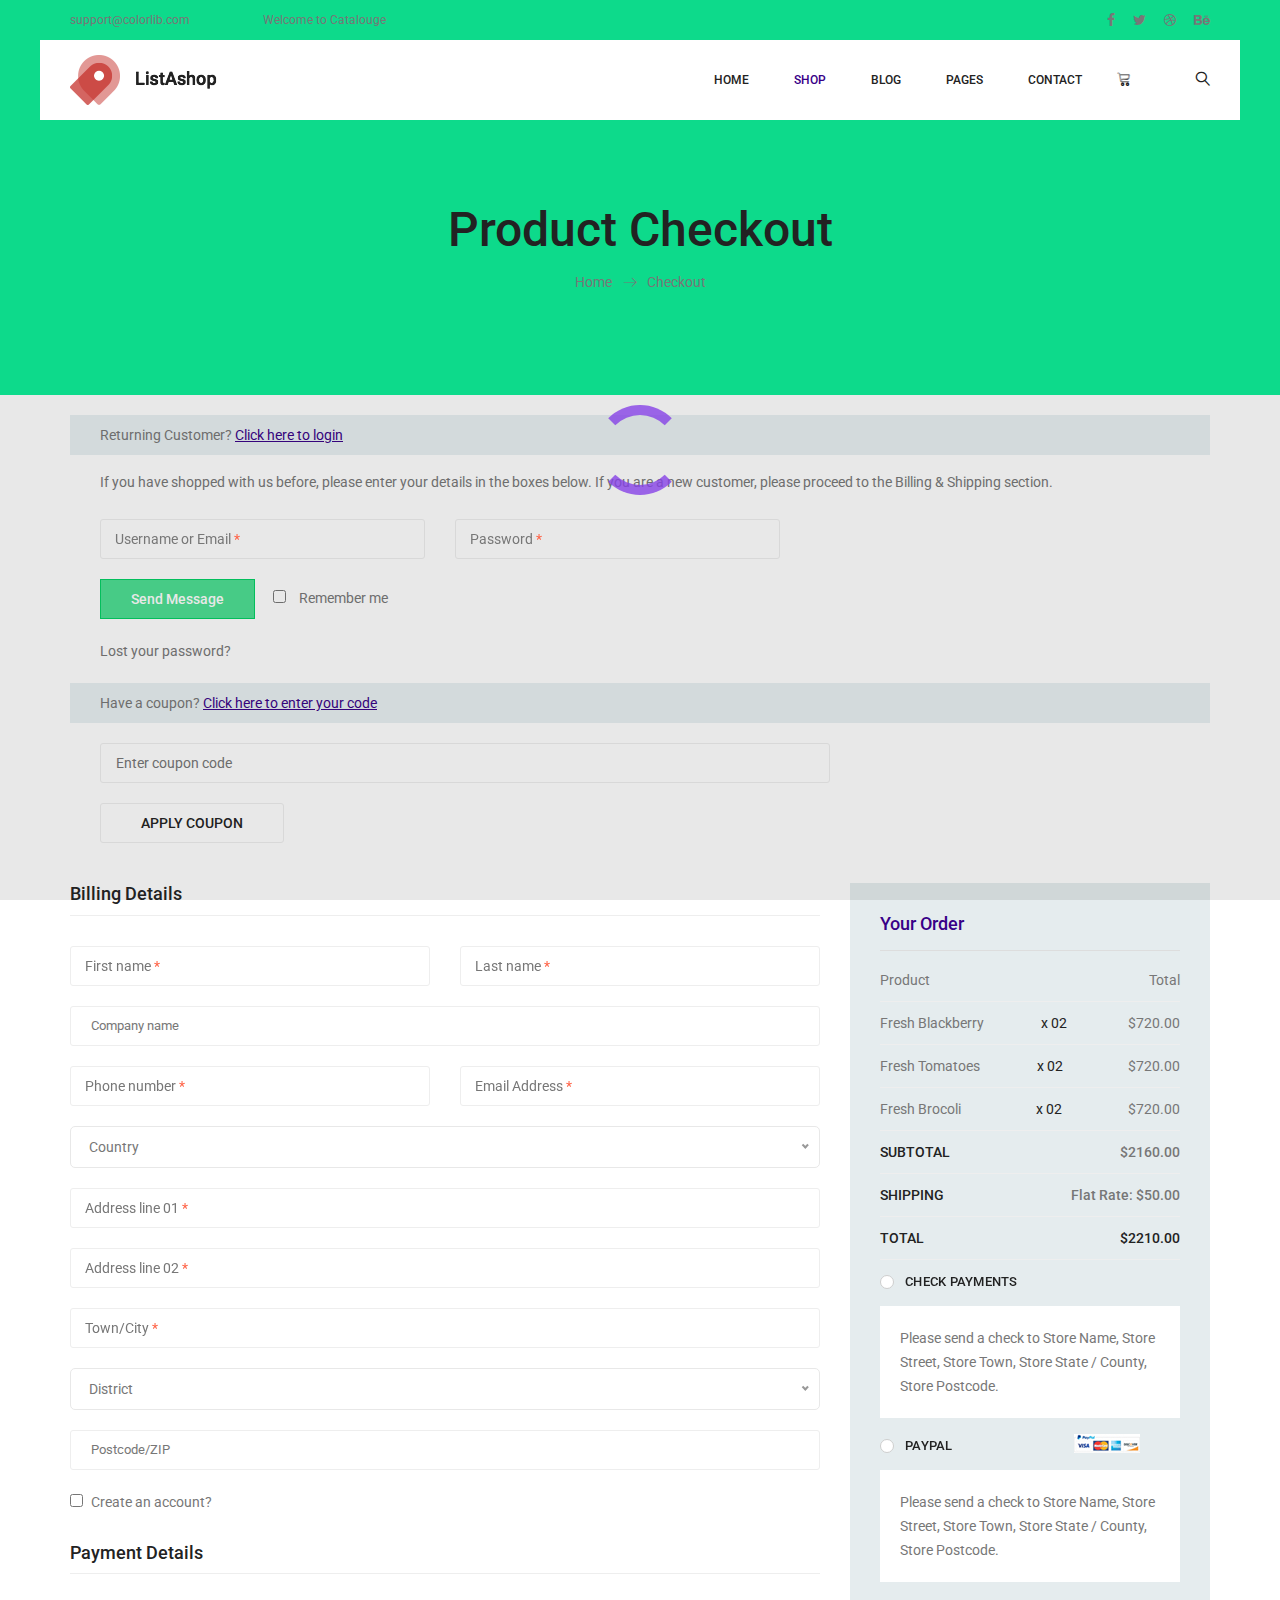
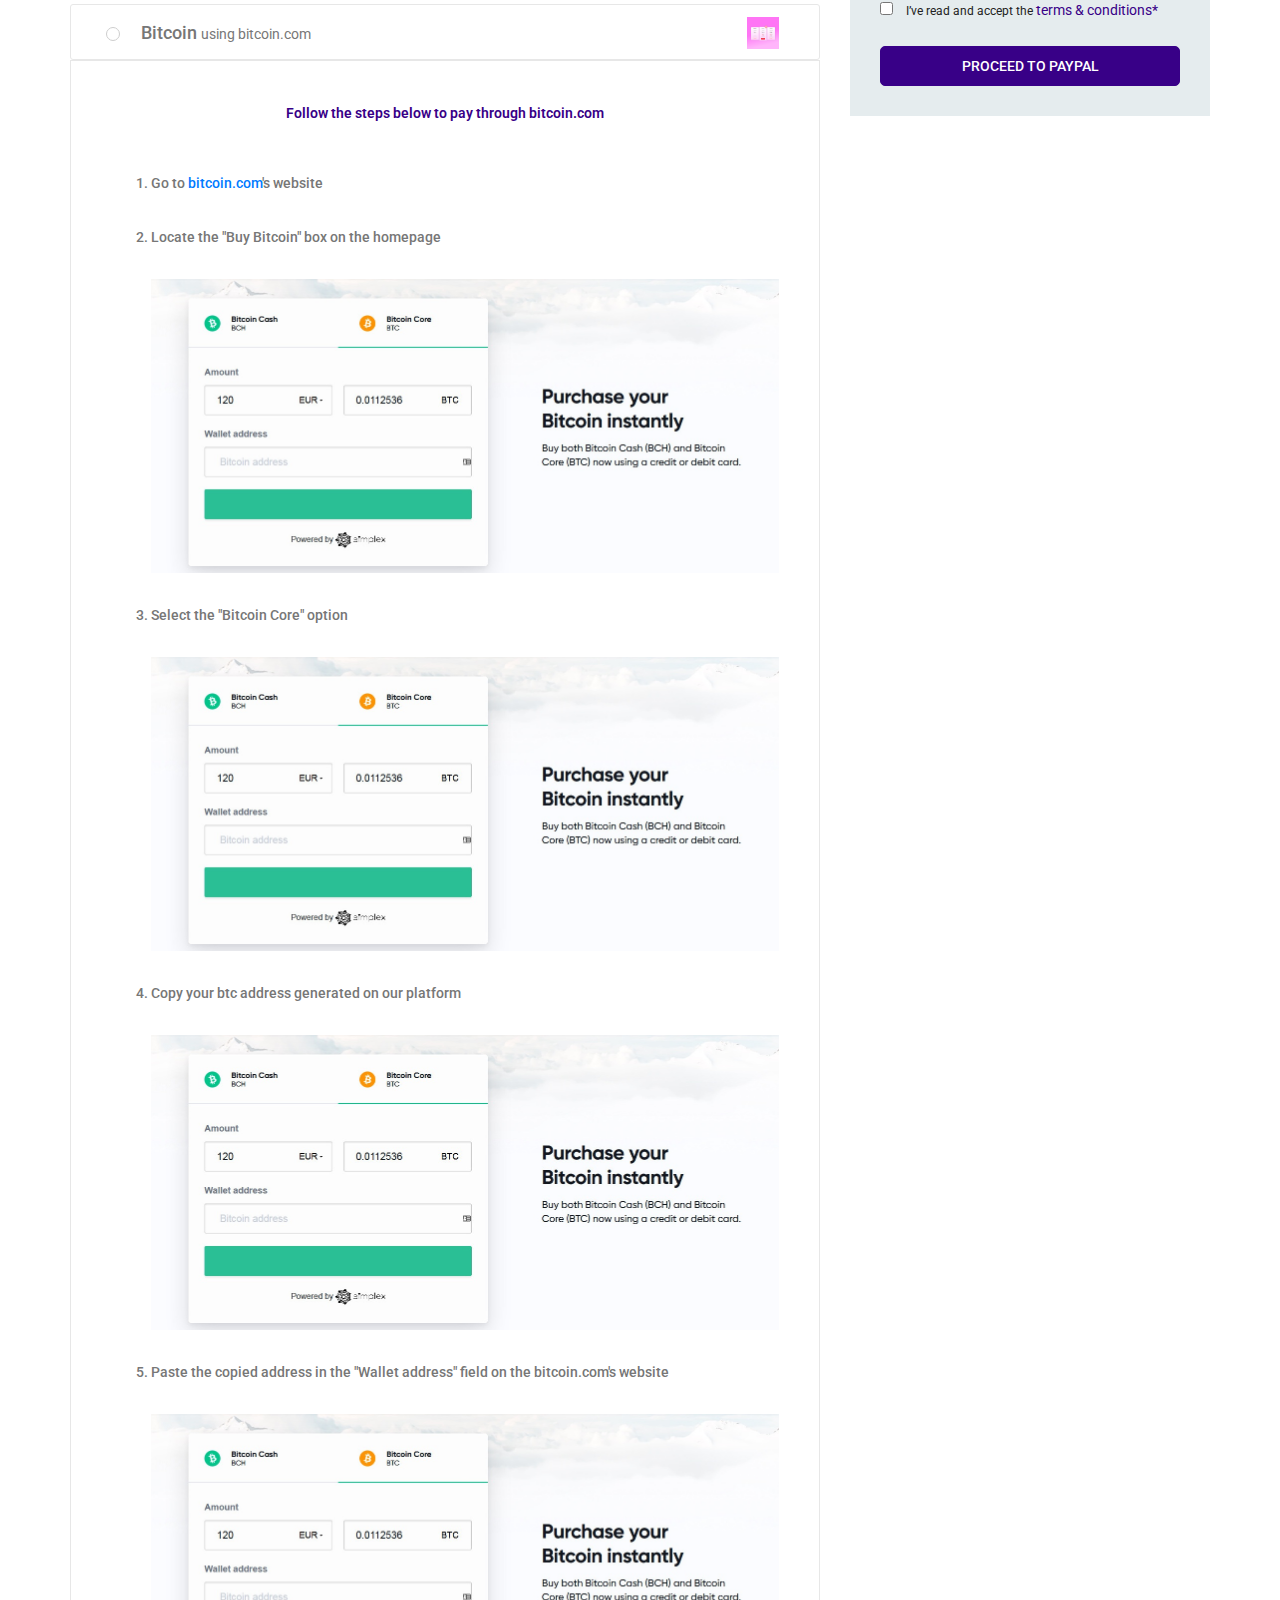
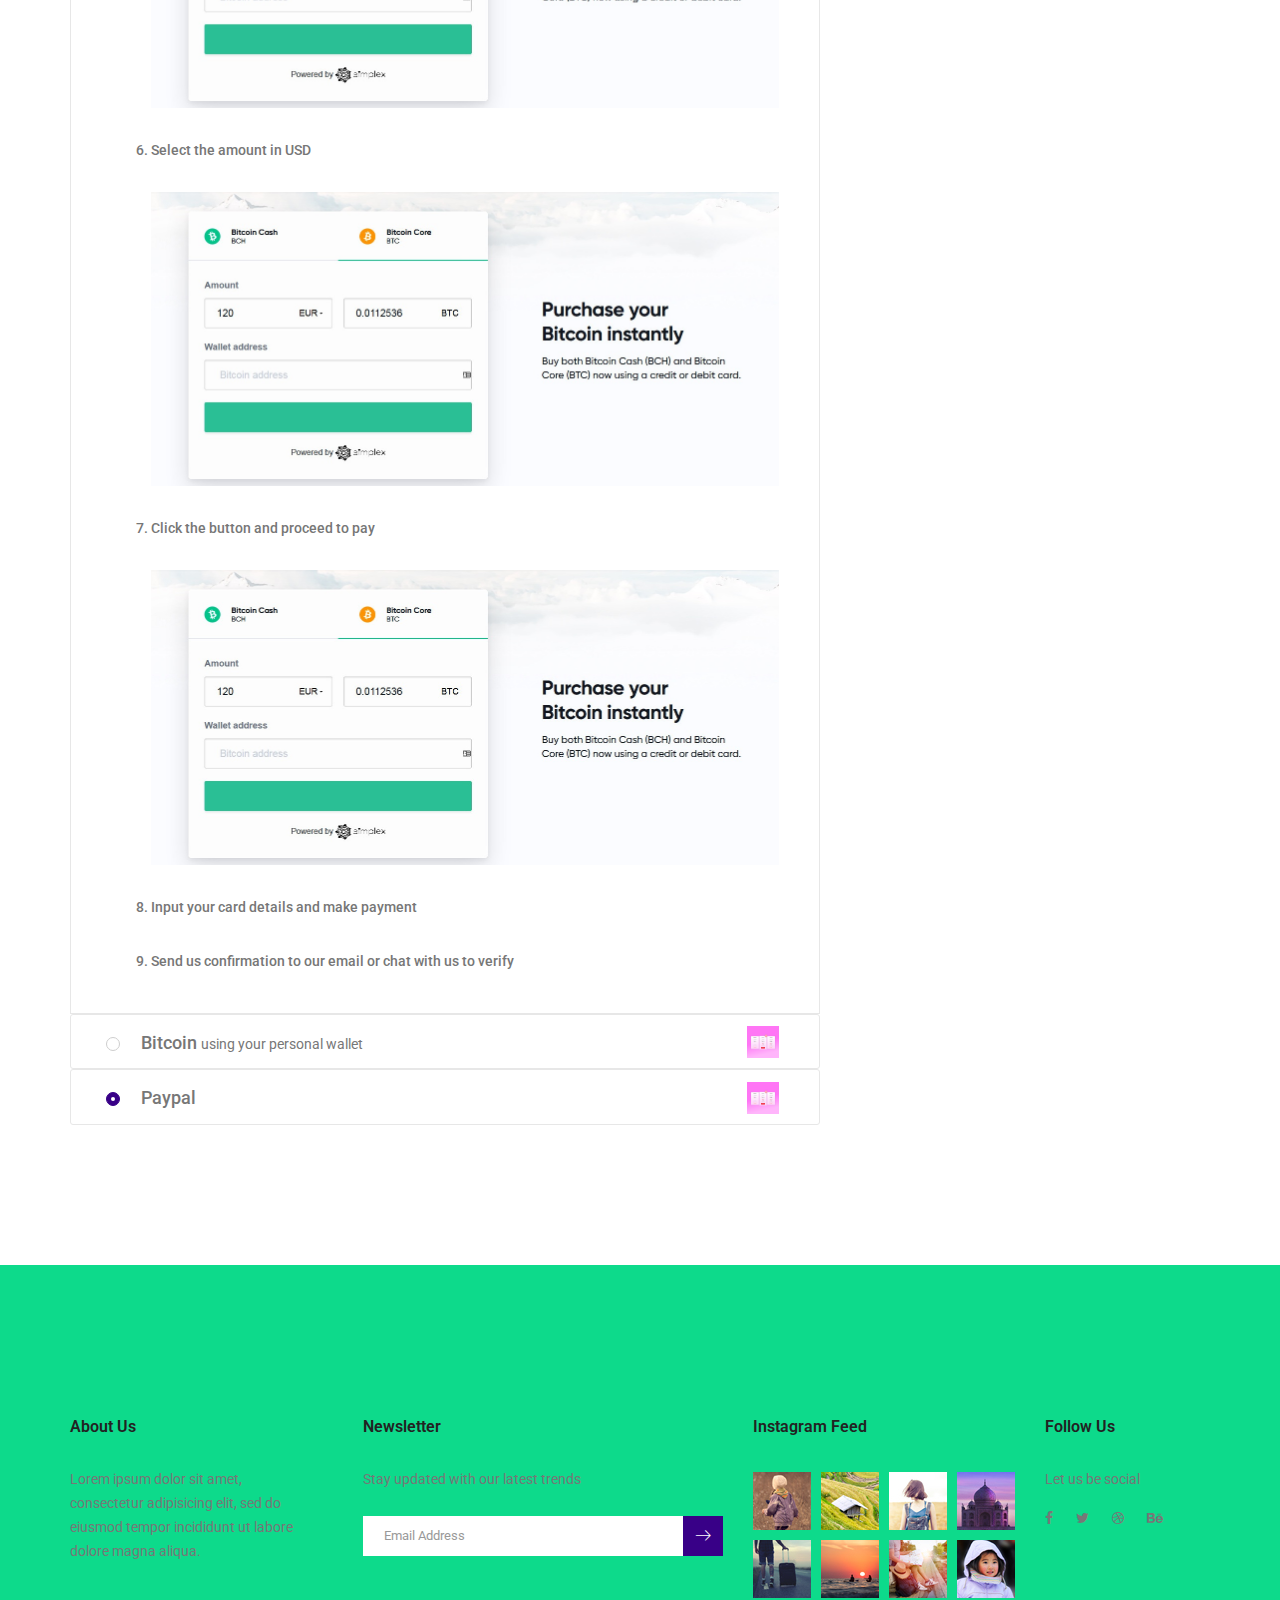
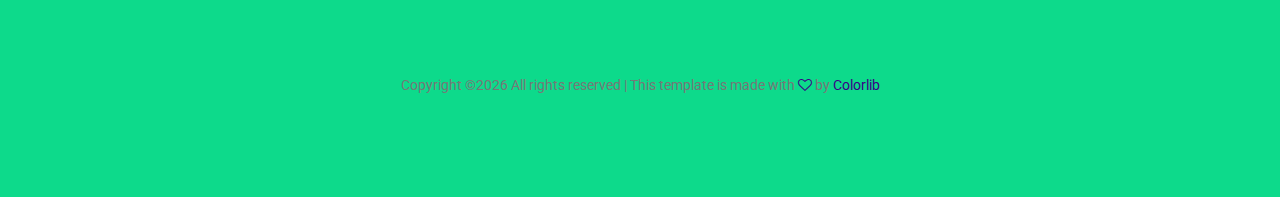
==== commit 63323dbb: "Added README file" ====
--- a/checkout.html
+++ b/checkout.html
@@ -332,9 +332,9 @@
 		<!--================End Checkout Area =================-->
 		
 		<!--================Start Loader Ring=================-->
-		<!-- <div class="pre-loader">
+		<div class="pre-loader">
 			<div class="loader"></div>
-		</div> -->
+		</div>
 		<!--================End Loader Ring=================-->
         
         <!--================ start footer Area  =================-->	
--- a/css/custom.css
+++ b/css/custom.css
@@ -1,3 +1,5 @@
+/* Header Slider */
+
 
 /* Banner & Background */
 
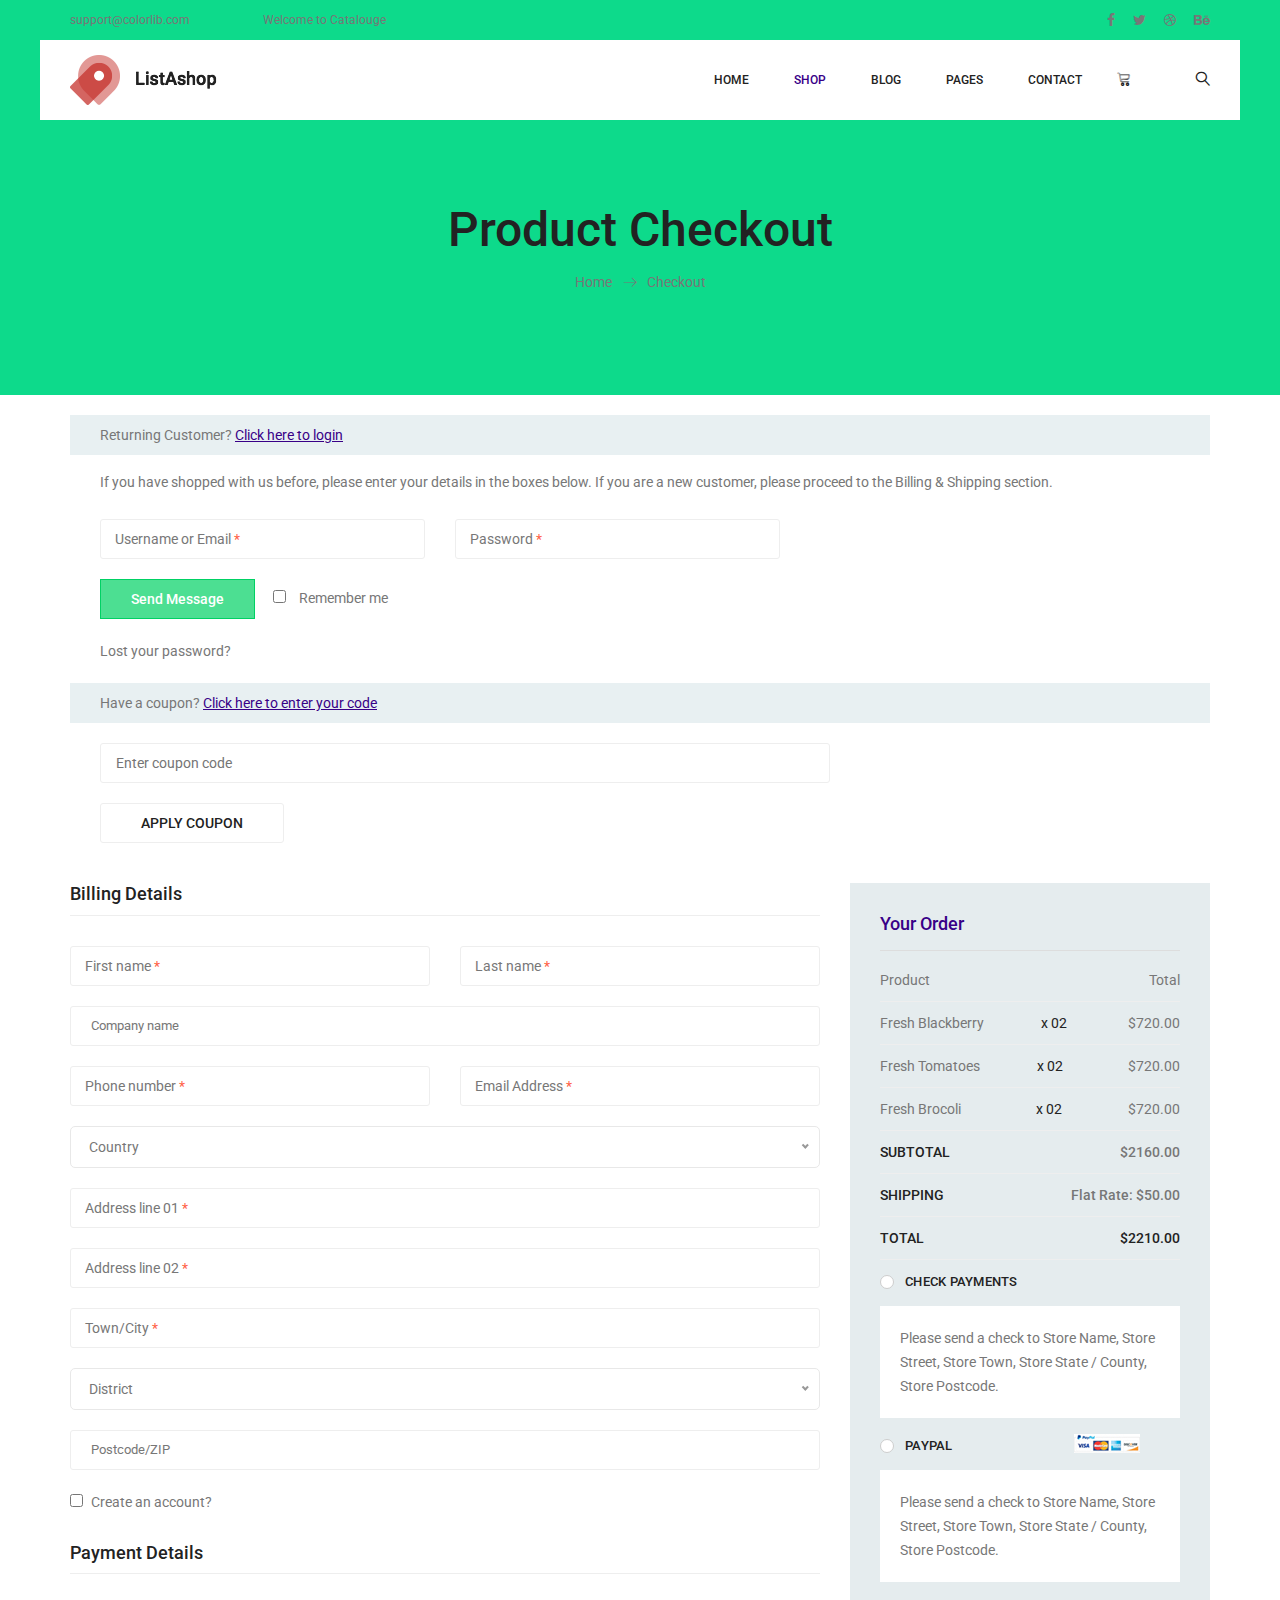
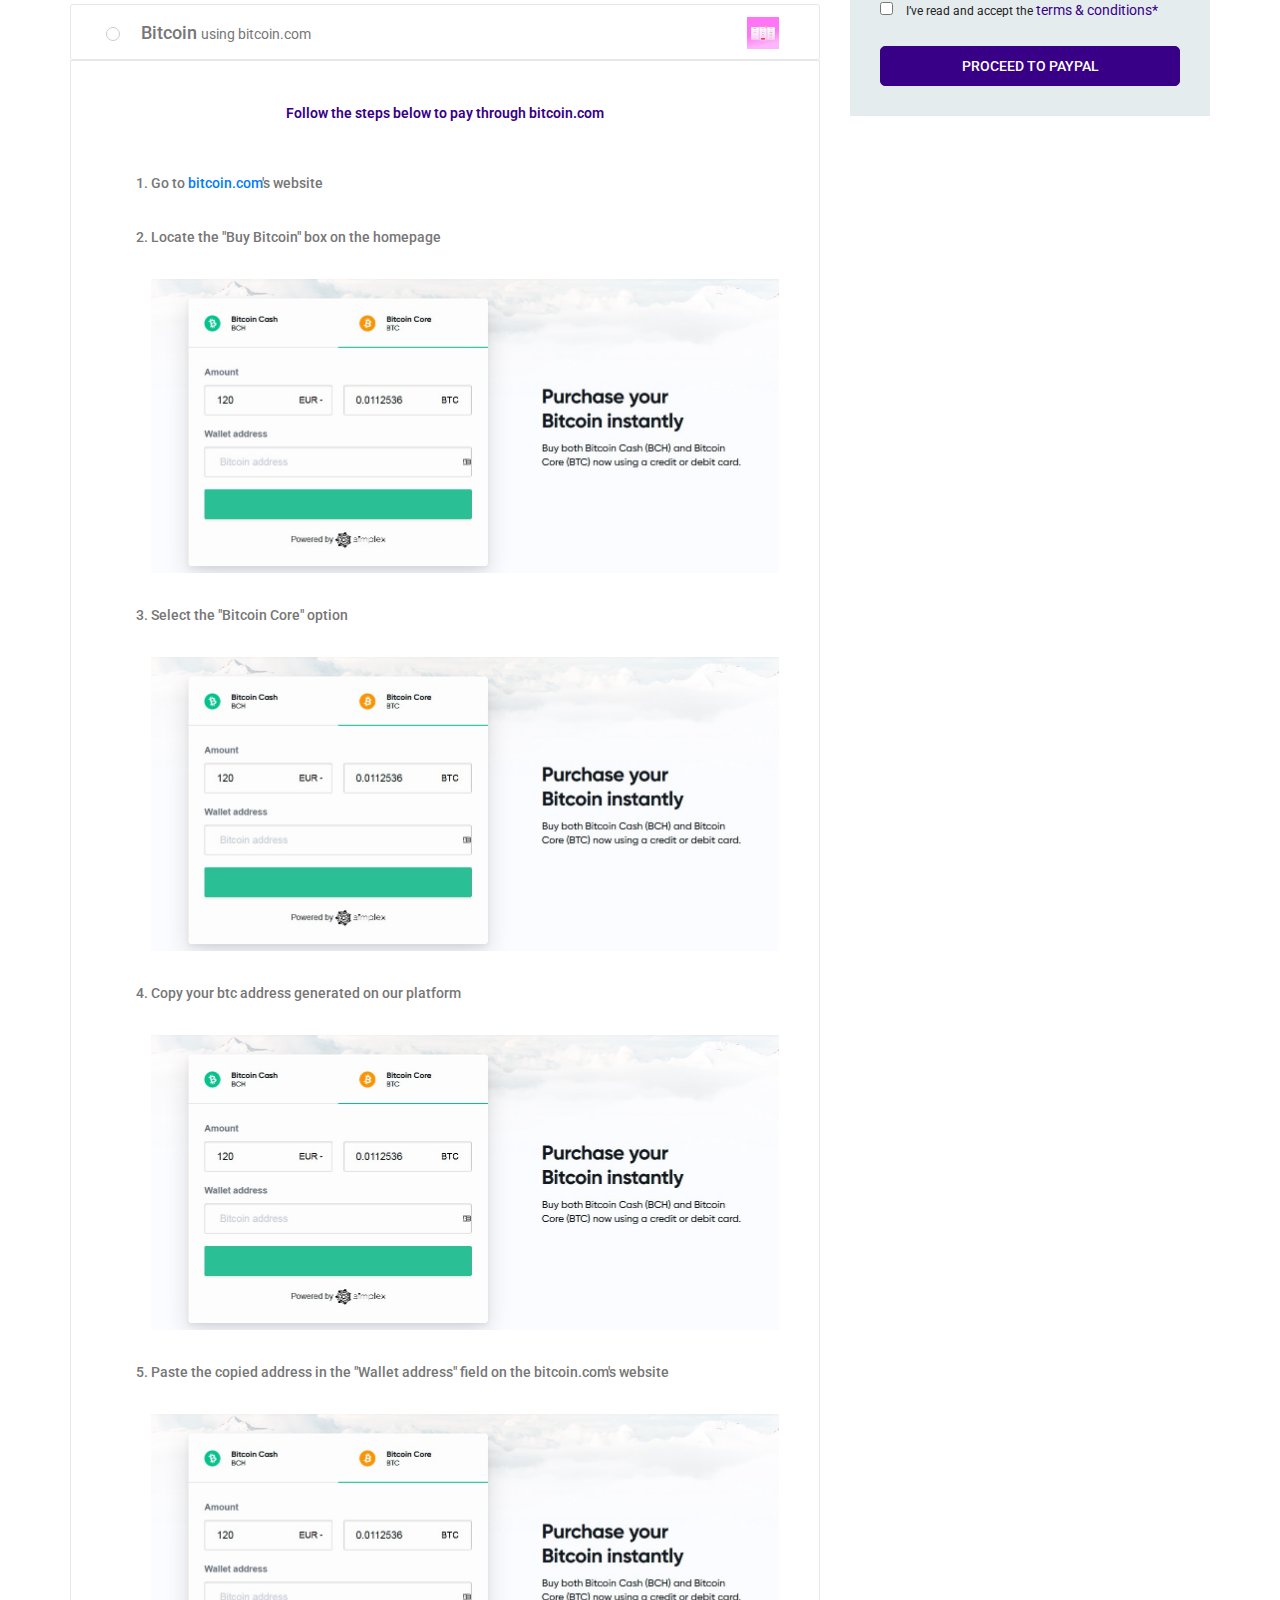
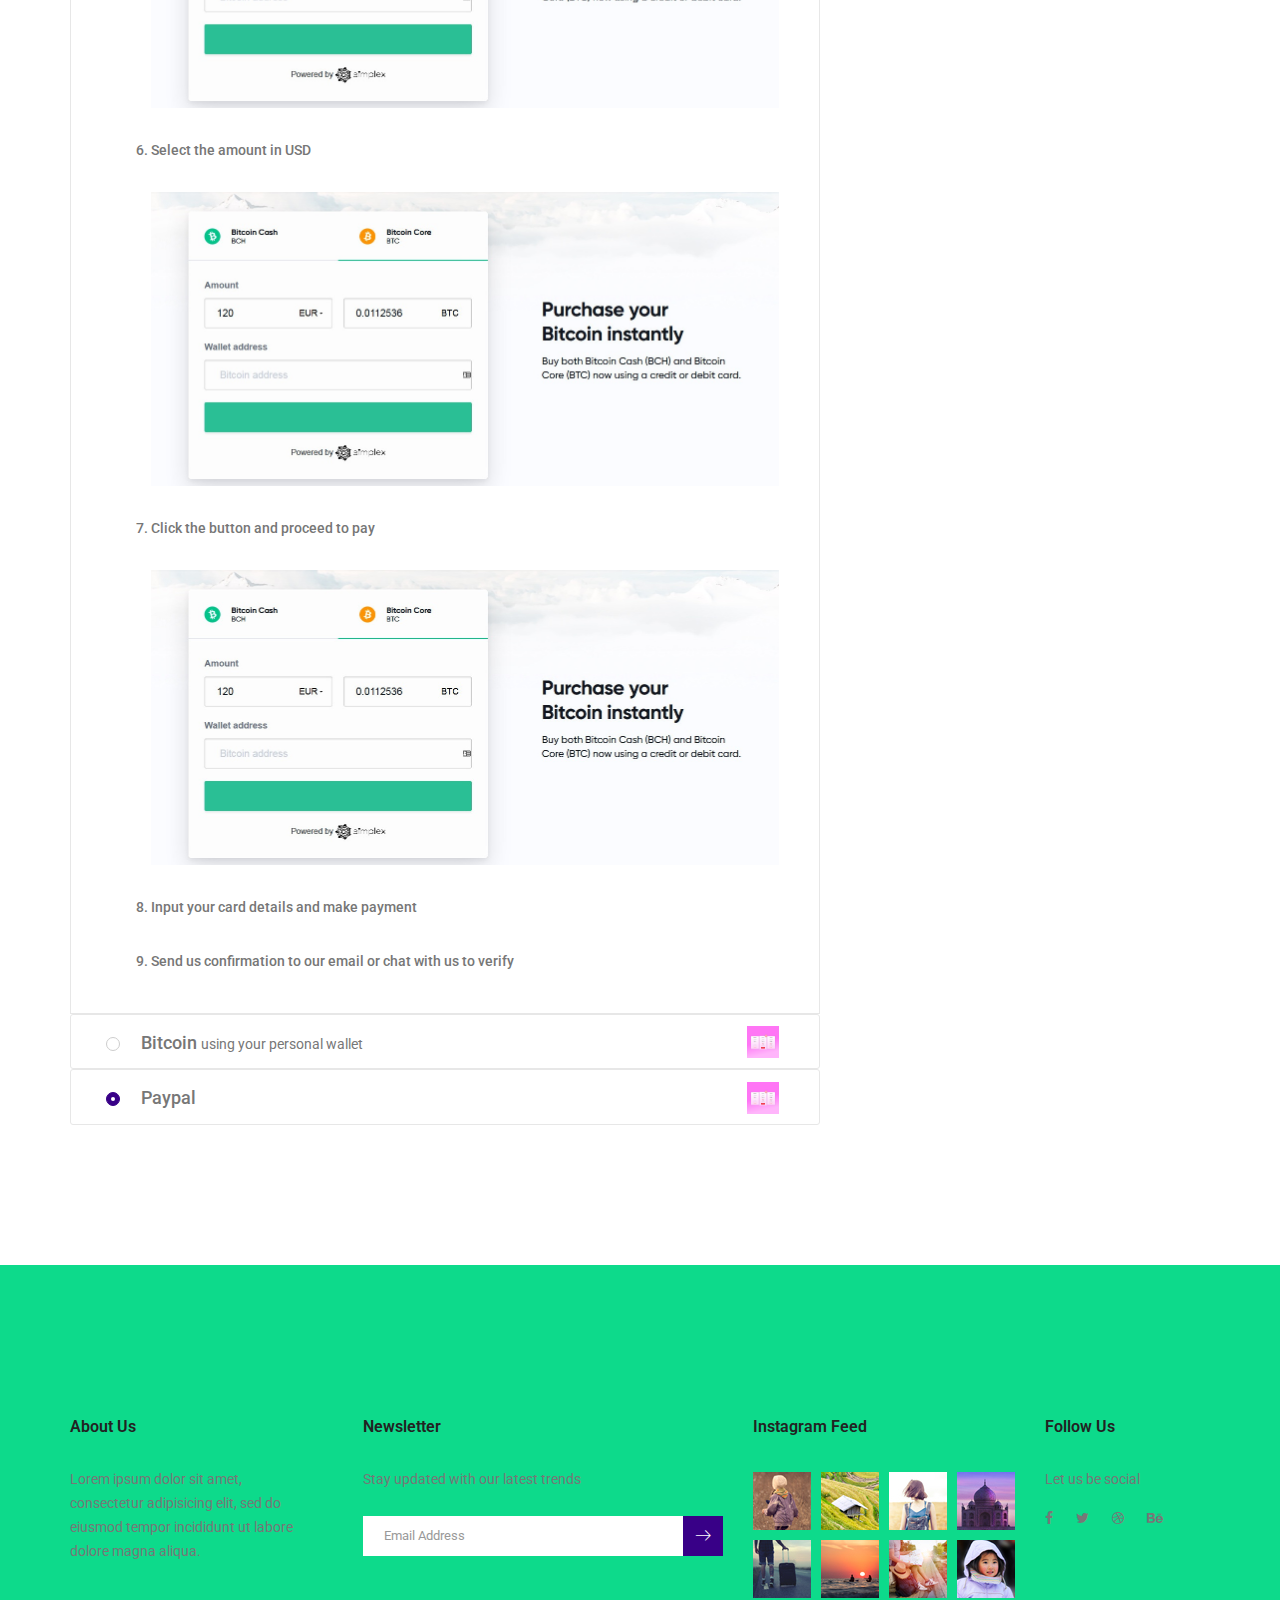
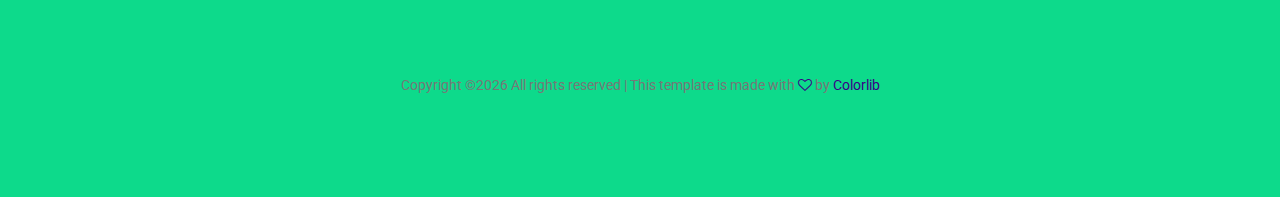
==== commit 0587af97: "Commented ring loader and updated README file" ====
--- a/checkout.html
+++ b/checkout.html
@@ -332,9 +332,9 @@
 		<!--================End Checkout Area =================-->
 		
 		<!--================Start Loader Ring=================-->
-		<div class="pre-loader">
+		<!-- <div class="pre-loader">
 			<div class="loader"></div>
-		</div>
+		</div> -->
 		<!--================End Loader Ring=================-->
         
         <!--================ start footer Area  =================-->	
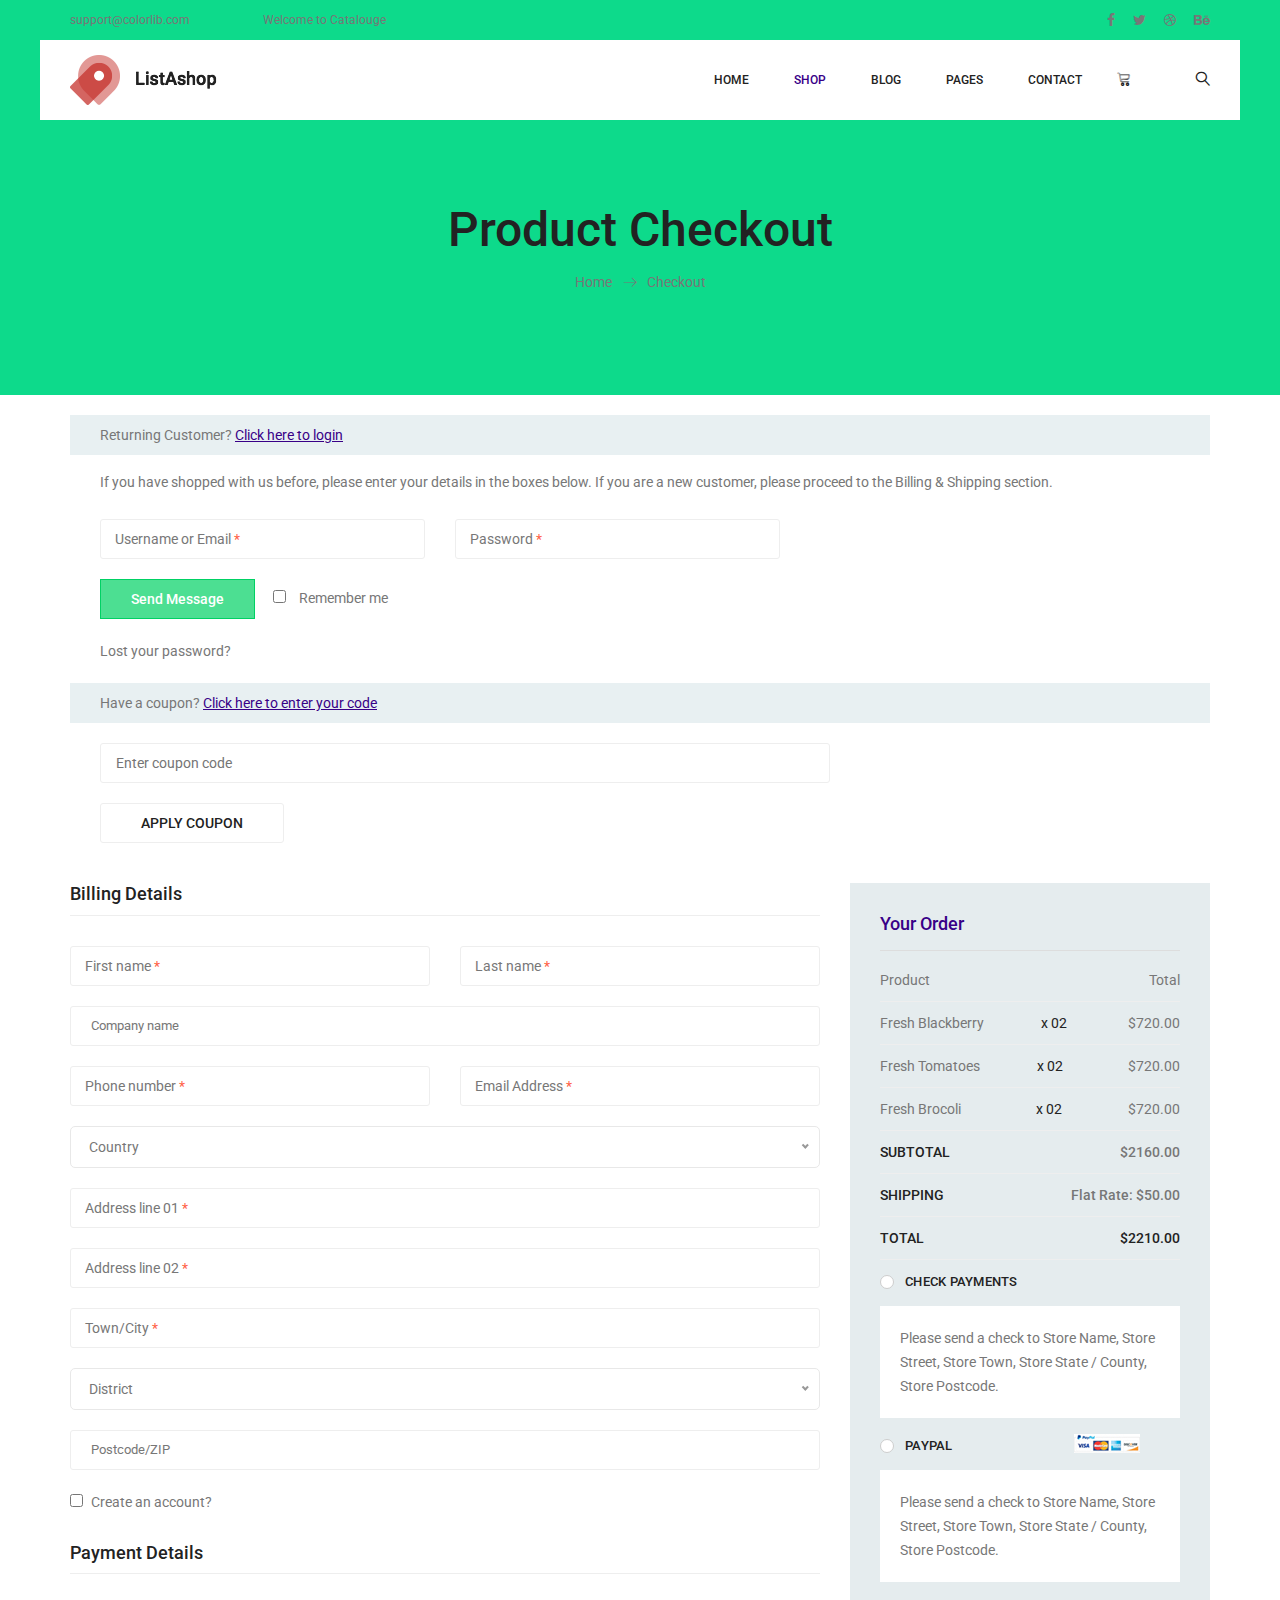
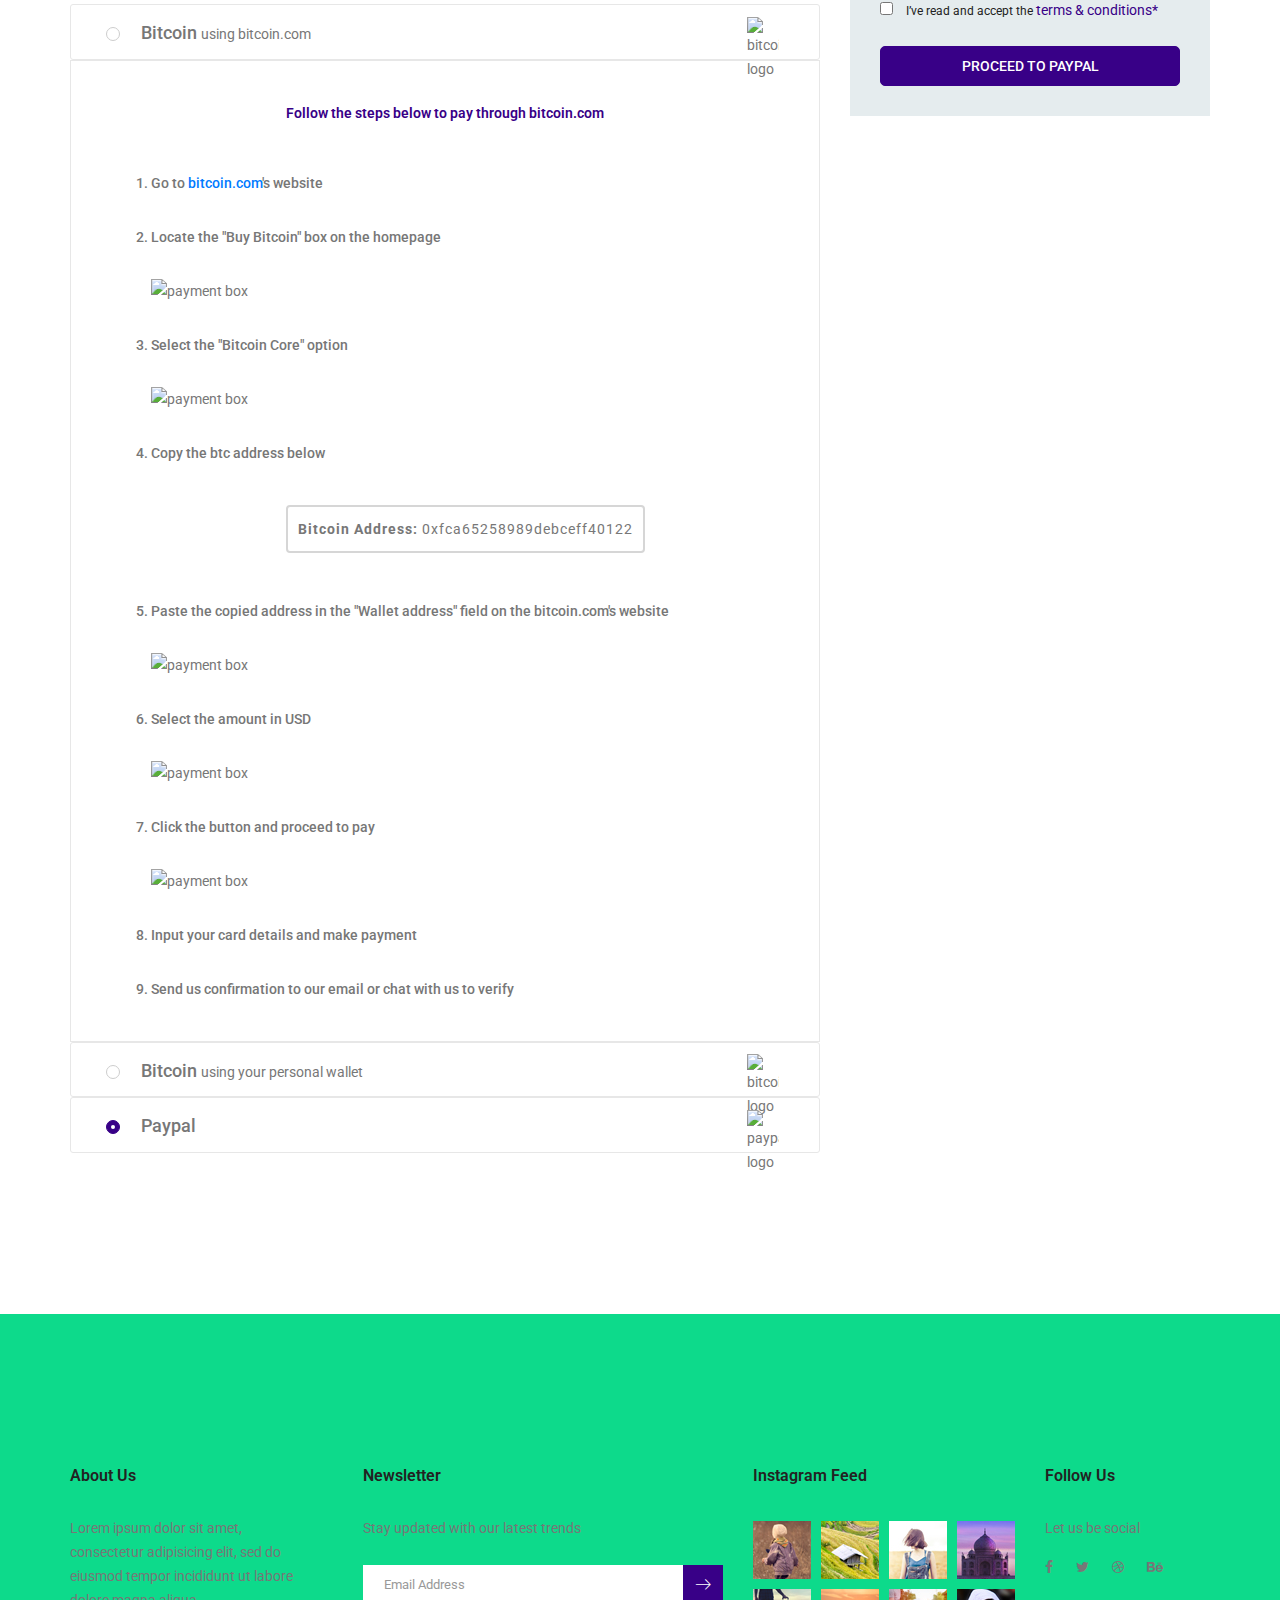
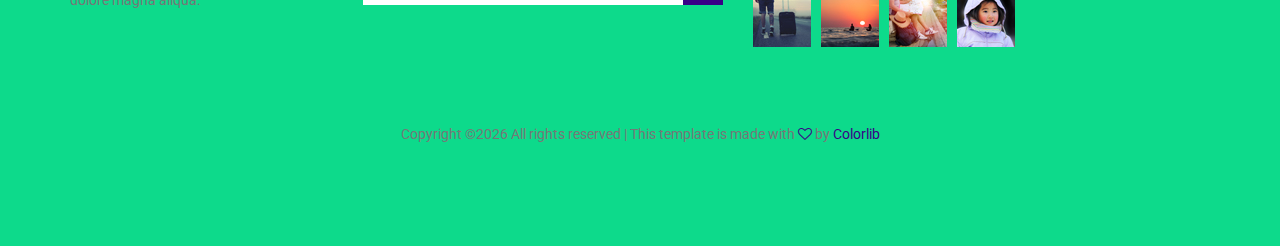
==== commit 5a511d6f: "Added appropriate images for payment steps" ====
--- a/checkout.html
+++ b/checkout.html
@@ -216,7 +216,7 @@
 													<div class="check"></div>
 												</label>
 											</h4>
-											<img src="img/payimage.png" alt="bitcoin logo" class="paylogo float-right">
+											<img src="img/bitcoin.png" alt="bitcoin logo" class="paylogo float-right">
 										</div>
 										<div id="collapseOne" class="panel-collapse collapse-show body-el">
 											<div class="panel-body body-con">
@@ -224,17 +224,19 @@
 												<ol class="payment-steps">
 													<li>Go to <a href="https://bitcoin.com" target="_blank">bitcoin.com</a>'s website</li>
 													<li>Locate the "Buy Bitcoin" box on the homepage</li>
-														<img src="img/payment-box.jpg" alt="payment box" class="payimage img-fluid">
+														<img src="img/step-2.png" alt="payment box" class="payimage img-fluid">
 													<li>Select the "Bitcoin Core" option</li>
-														<img src="img/payment-box.jpg" alt="payment box" class="payimage img-fluid">
-													<li>Copy your btc address generated on our platform</li>
-														<img src="img/payment-box.jpg" alt="payment box" class="payimage img-fluid">
+														<img src="img/step-3.png" alt="payment box" class="payimage img-fluid">
+													<li>Copy the btc address below</li>
+														<div class="ad-div">
+															<p class="bit-adbox rounded text-center"><strong>Bitcoin Address:</strong> 0xfca65258989debceff40122</p>
+														</div>
 													<li>Paste the copied address in the "Wallet address" field on the bitcoin.com's website</li>
-														<img src="img/payment-box.jpg" alt="payment box" class="payimage img-fluid">
+														<img src="img/step-5.png" alt="payment box" class="payimage img-fluid">
 													<li>Select the amount in USD</li>
-														<img src="img/payment-box.jpg" alt="payment box" class="payimage img-fluid">
+														<img src="img/step-6.png" alt="payment box" class="payimage img-fluid">
 													<li>Click the button and proceed to pay</li>
-														<img src="img/payment-box.jpg" alt="payment box" class="payimage img-fluid">
+														<img src="img/step-7.png" alt="payment box" class="payimage img-fluid">
 													<li>Input your card details and make payment</li>
 													<li>Send us confirmation to our email or chat with us to verify</li>
 												</ol>
@@ -252,7 +254,7 @@
 													<div class="check"></div>
 												</label>
 											</h4>
-											<img src="img/payimage.png" alt="bitcoin logo" class="paylogo float-right">
+											<img src="img/bitcoin.png" alt="bitcoin logo" class="paylogo float-right">
 										</div>
 										<div id="collapseTwo" class="panel-collapse collapse body-el">
 											<div class="panel-body body-con">
@@ -275,7 +277,7 @@
 													<div class="check"></div>
 												</label>
 											</h4>
-											<img src="img/payimage.png" alt="paypal logo" class="paylogo float-right">
+											<img src="img/paypal.png" alt="paypal logo" class="paylogo float-right">
 										</div>
 										<div id="collapseThree" class="panel-collapse collapse body-el">
 											<div class="panel-body body-con">
--- a/css/custom.css
+++ b/css/custom.css
@@ -520,6 +520,41 @@
 .radion_btn input[type=radio]:checked ~ .check {
   border: 1px solid #380087;
   background: #380087;
+}
+
+.cart_inner .table tbody tr.out_button_area .checkout_btn_inner {
+  margin-left: -500px !important;
+}
+
+.carouselControls .carousel-inner {
+  position: relative;
+  width: 100%;
+  min-height: 900px;
+}
+
+.carousel-inner .carousel-indicators .indi-0.active {
+  width: 30px;
+  height: 8px;
+  background: #380087;
+  border-radius: 4px;
+}
+
+.carousel-inner .carousel-indicators .indi-0 {
+  height: 8px;
+  width: 8px;
+  border-radius: 50%;
+  background: #e4ecee;
+  display: inline-block;
+  margin-right: 10px;
+  transition: all 300ms linear 0s;
+  margin-top: 45px;
+  margin-bottom: 30px
+}
+
+
+span.carousel-control-prev-icon {
+  /* background: #380087; */
+  border-radius: 4px;
 }
 
 @media (max-width:991px){
